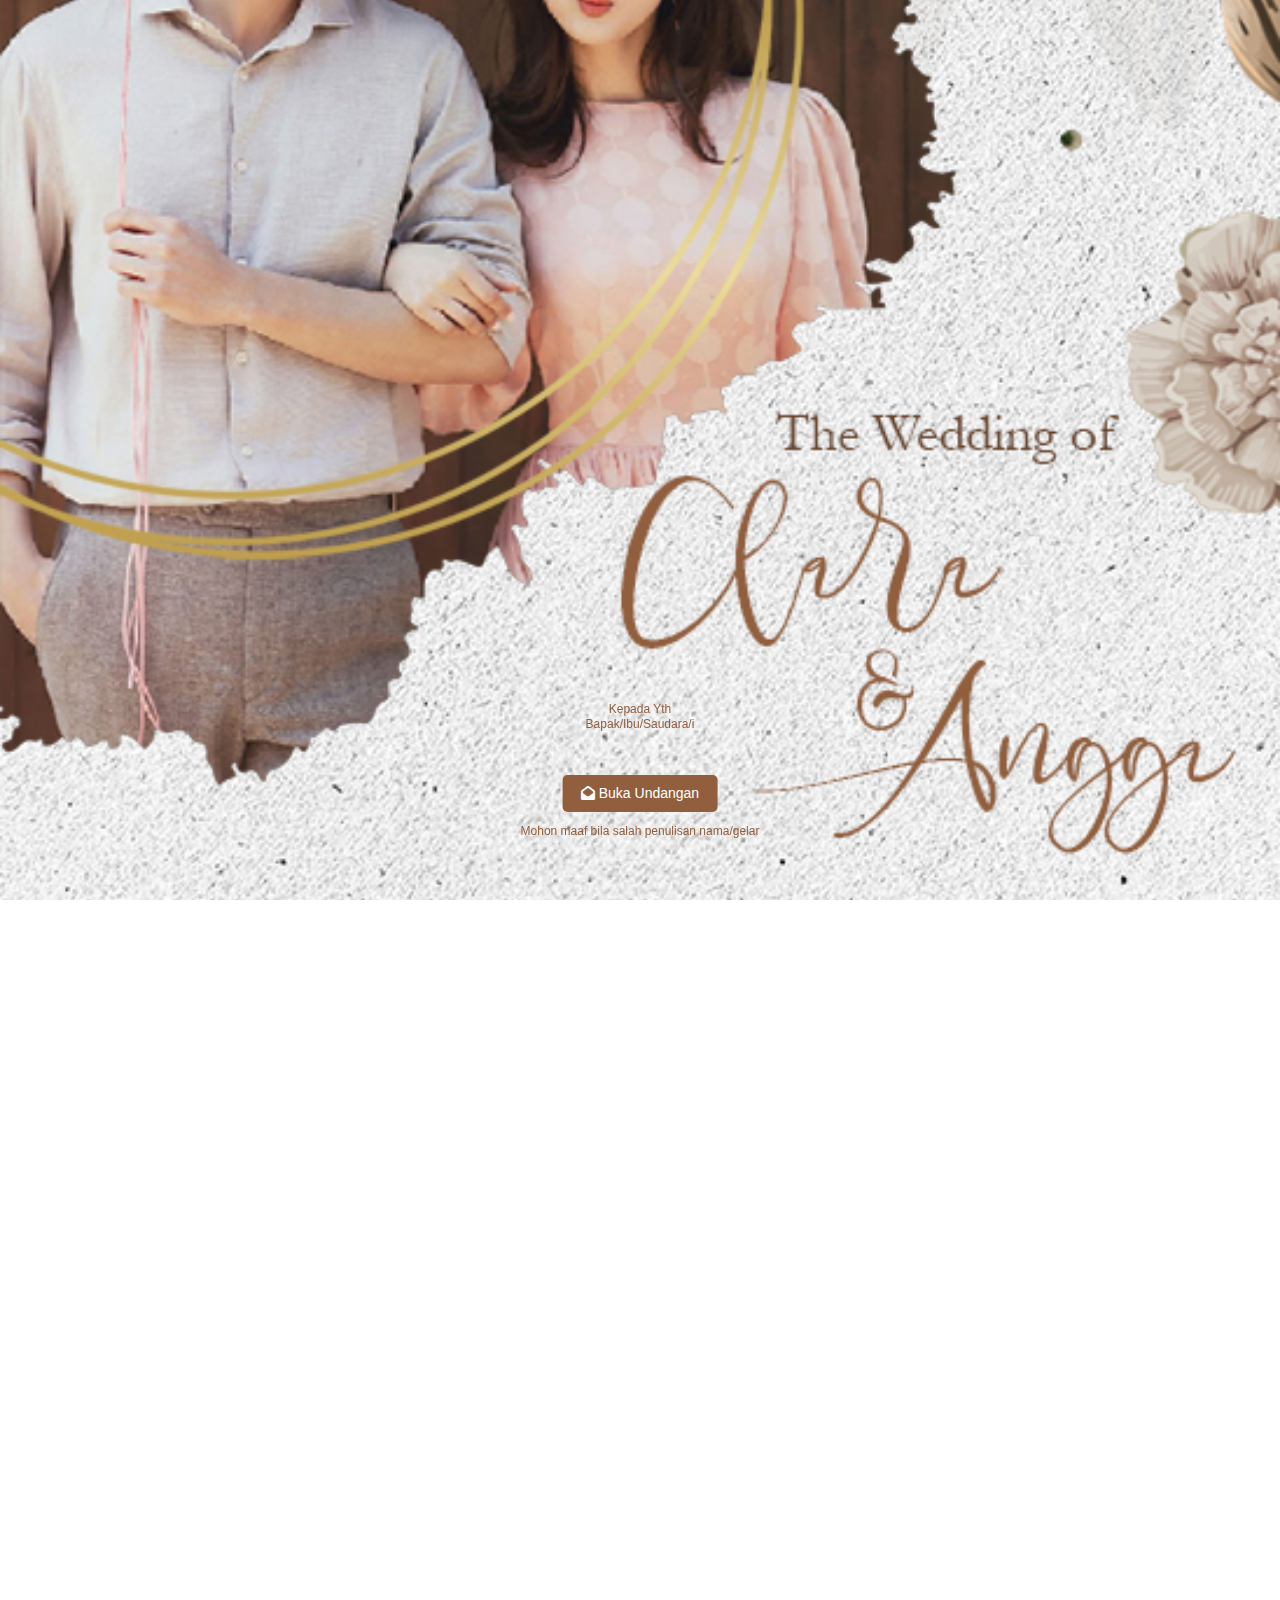
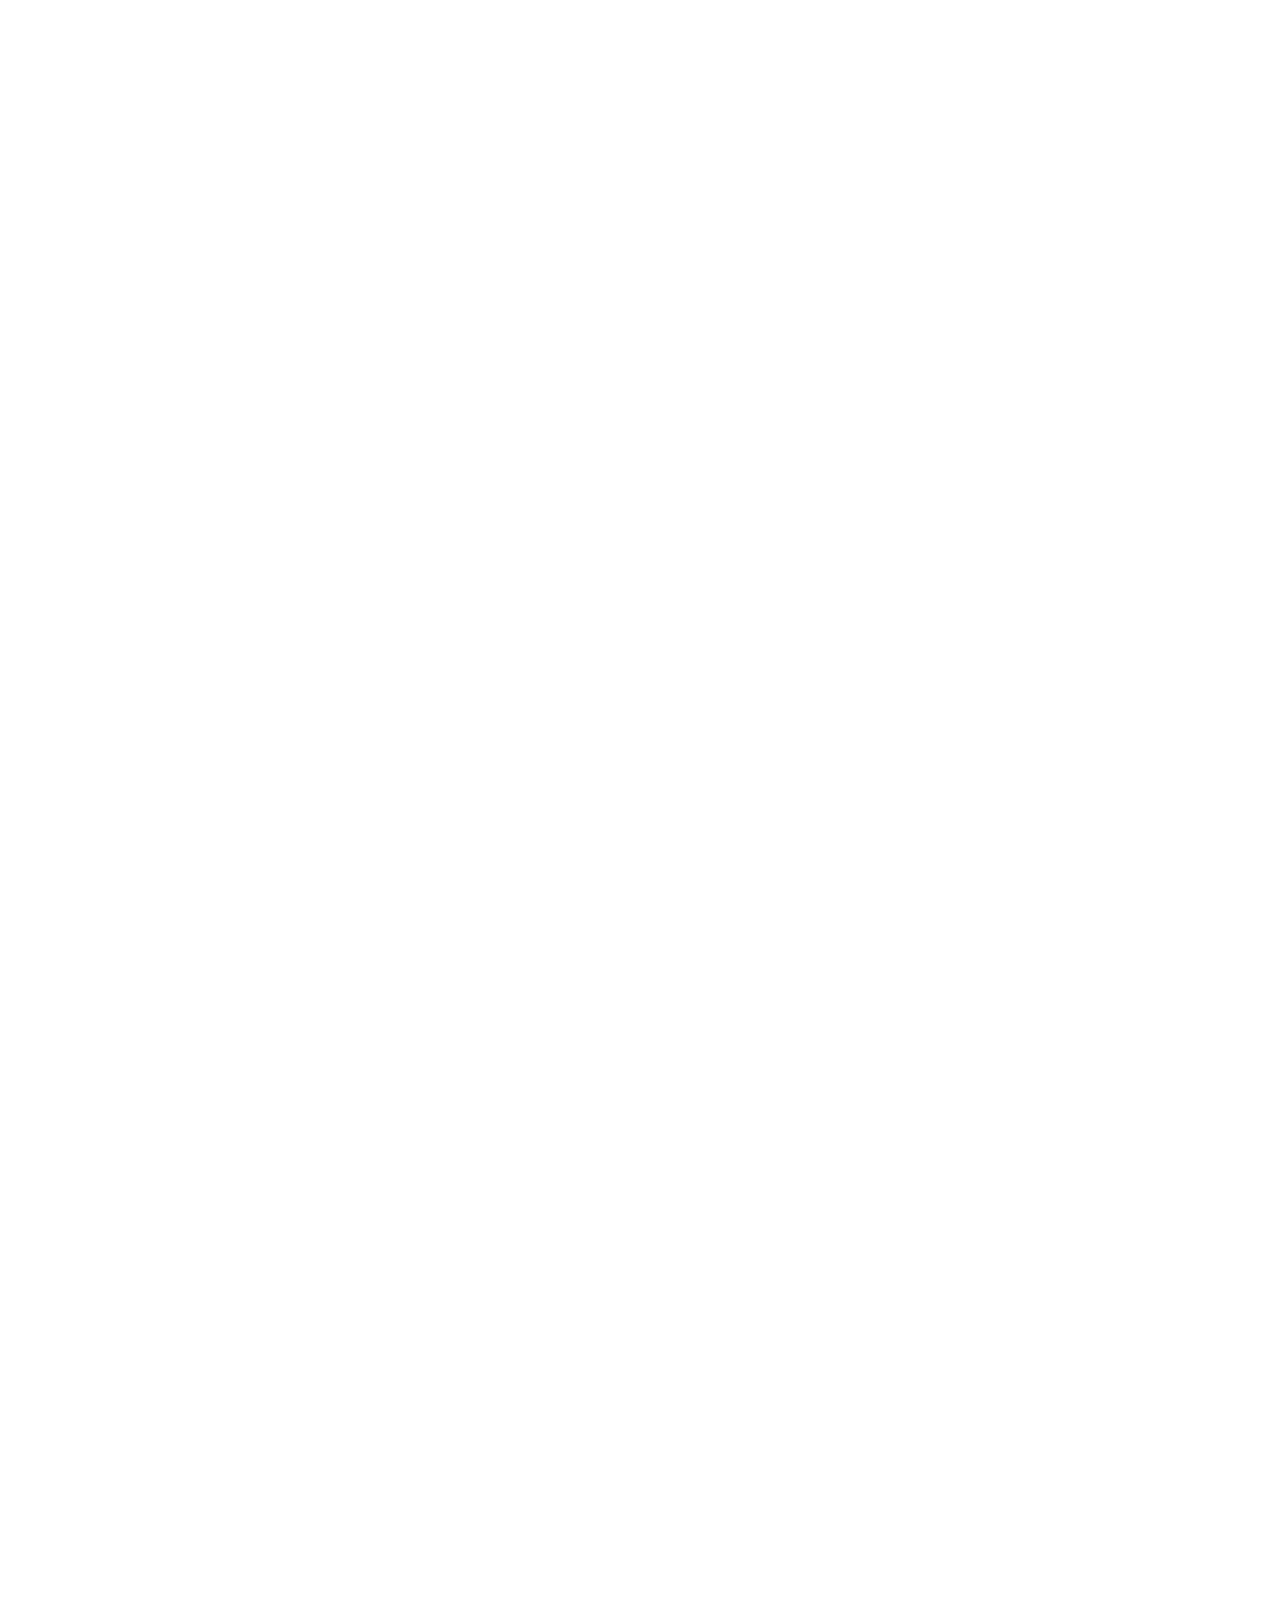
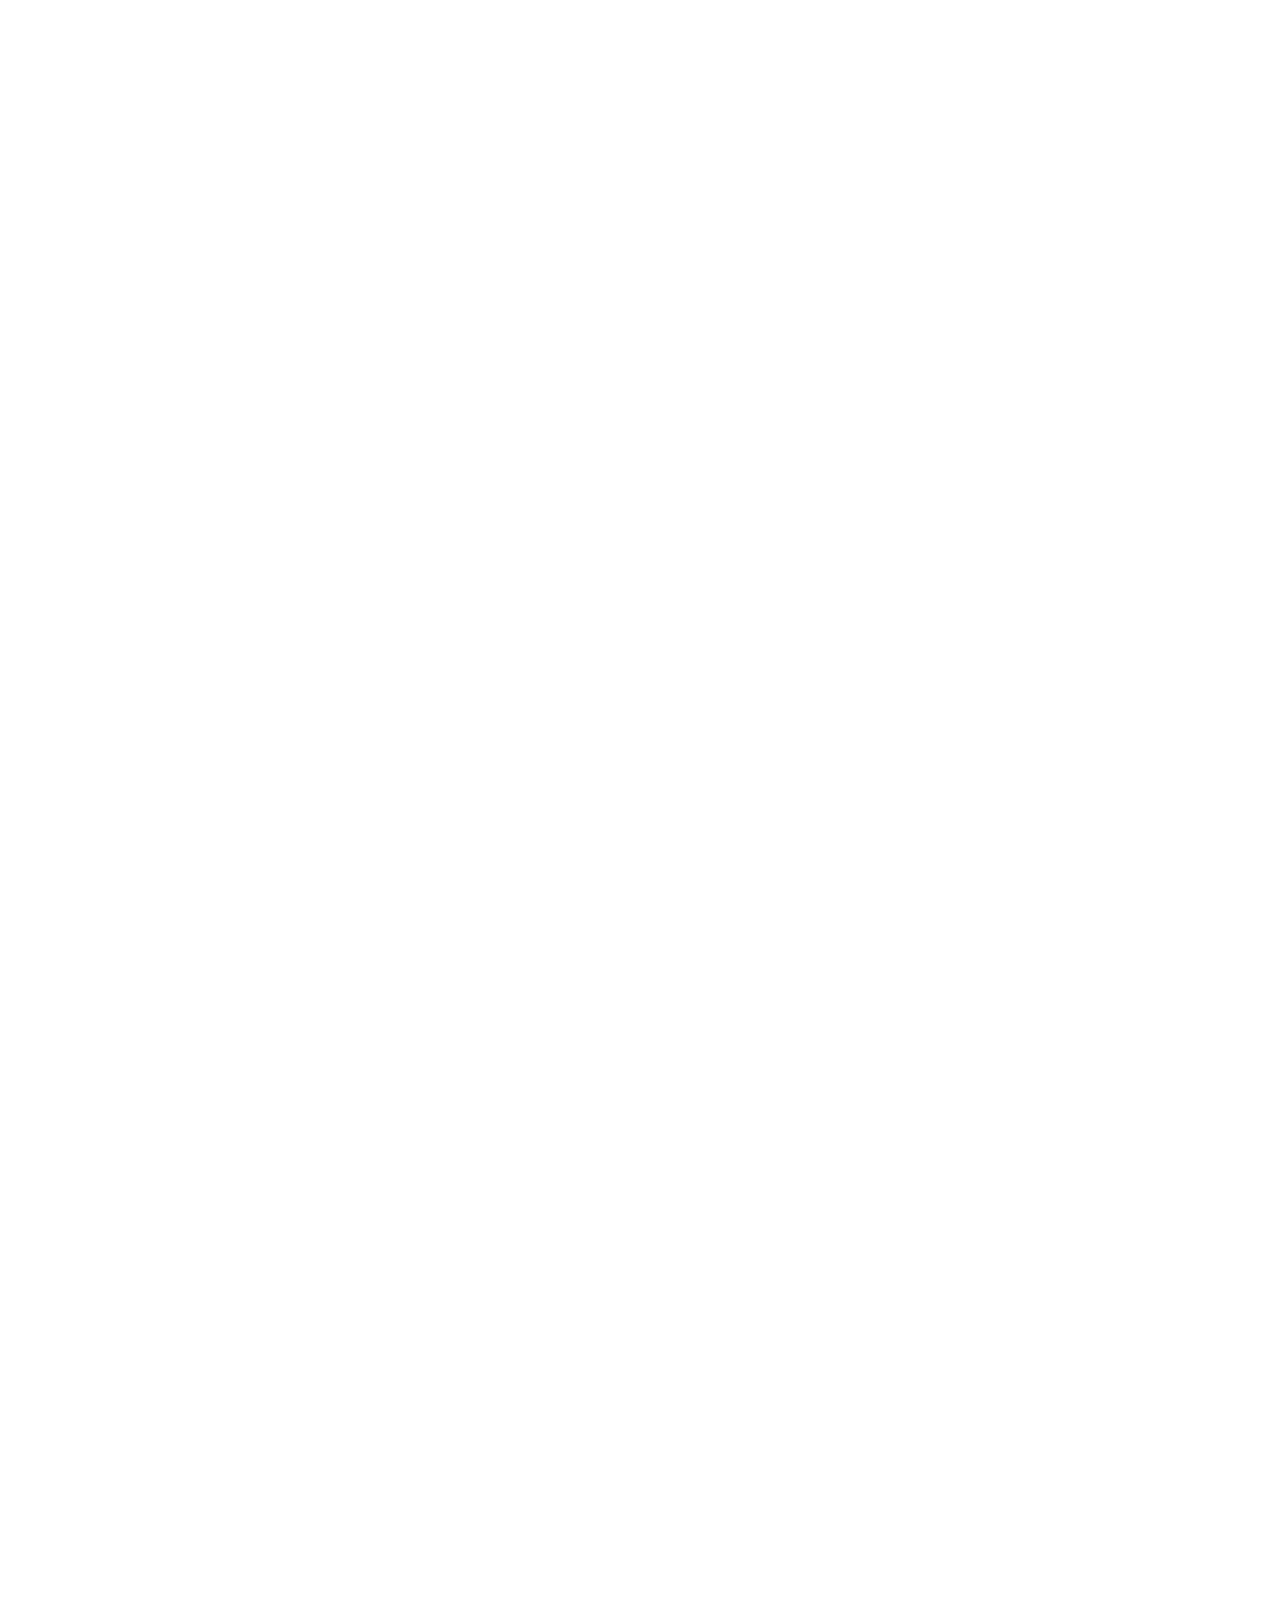
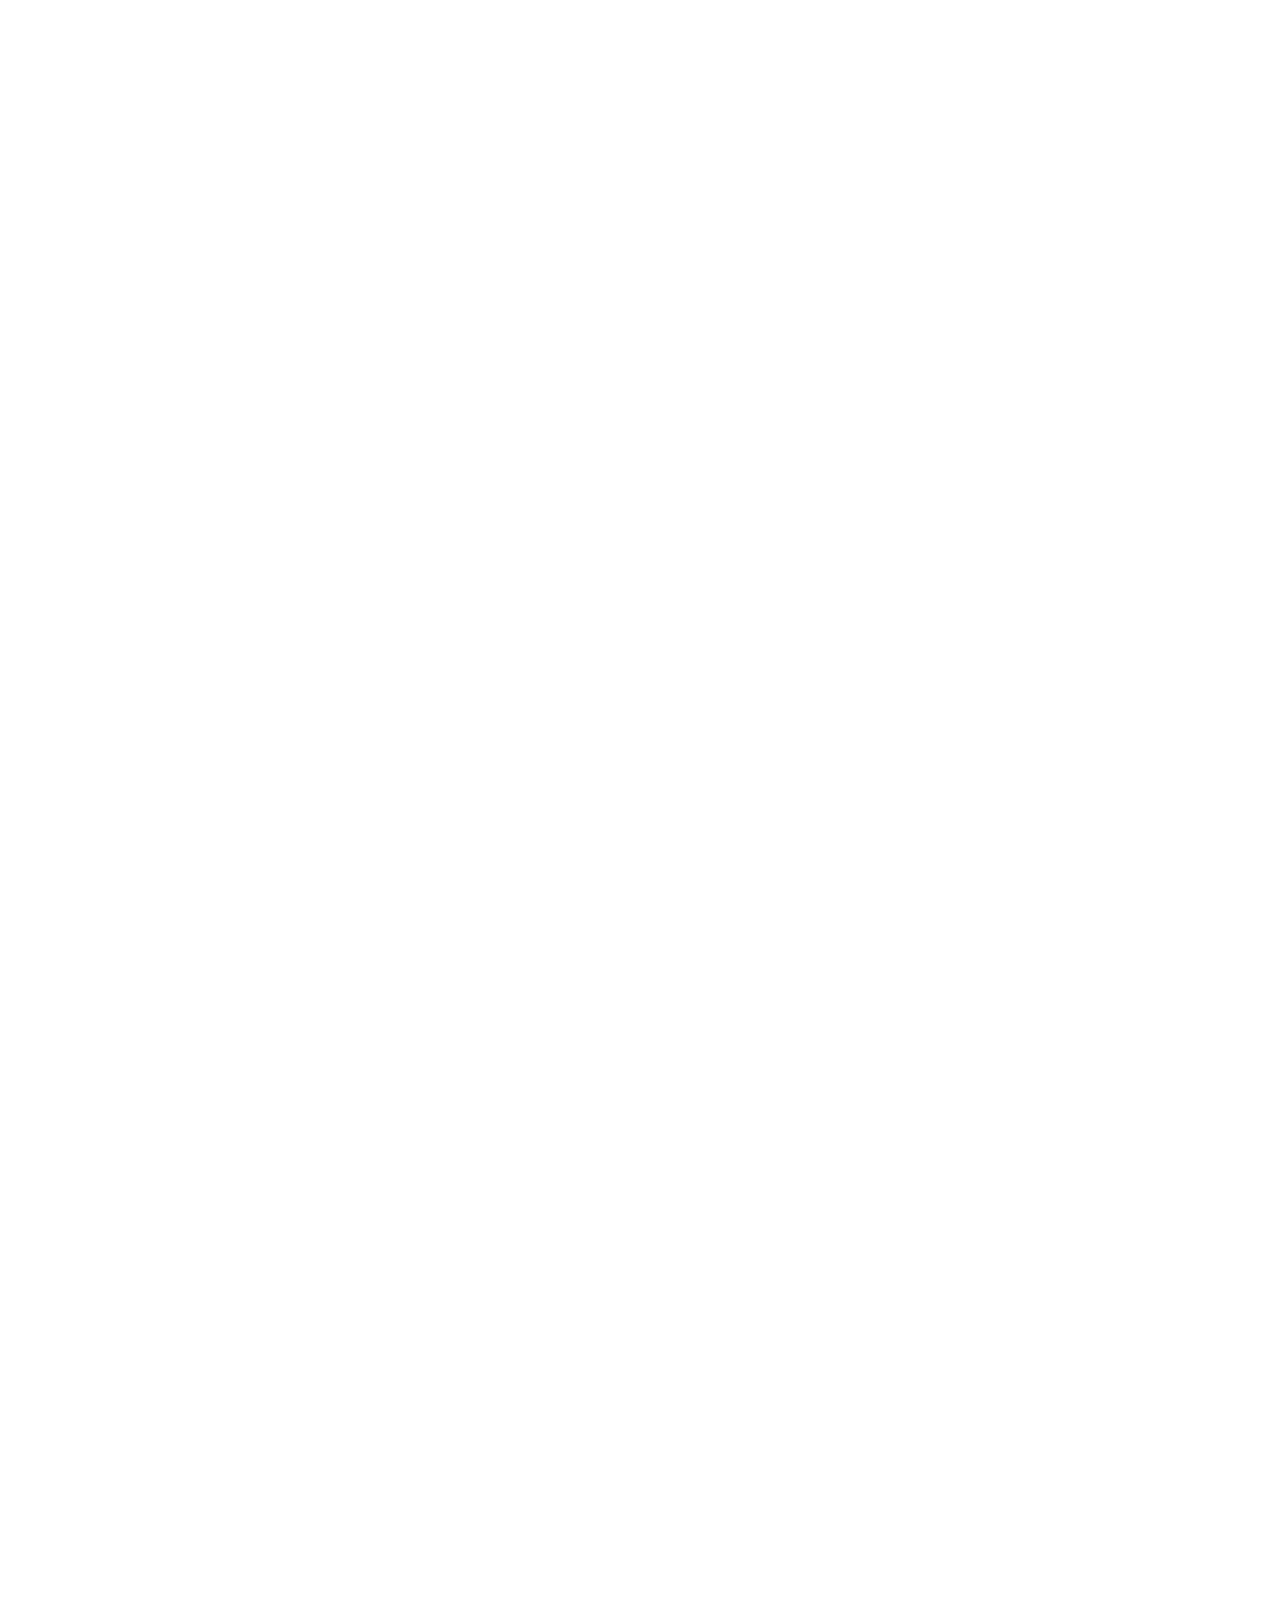
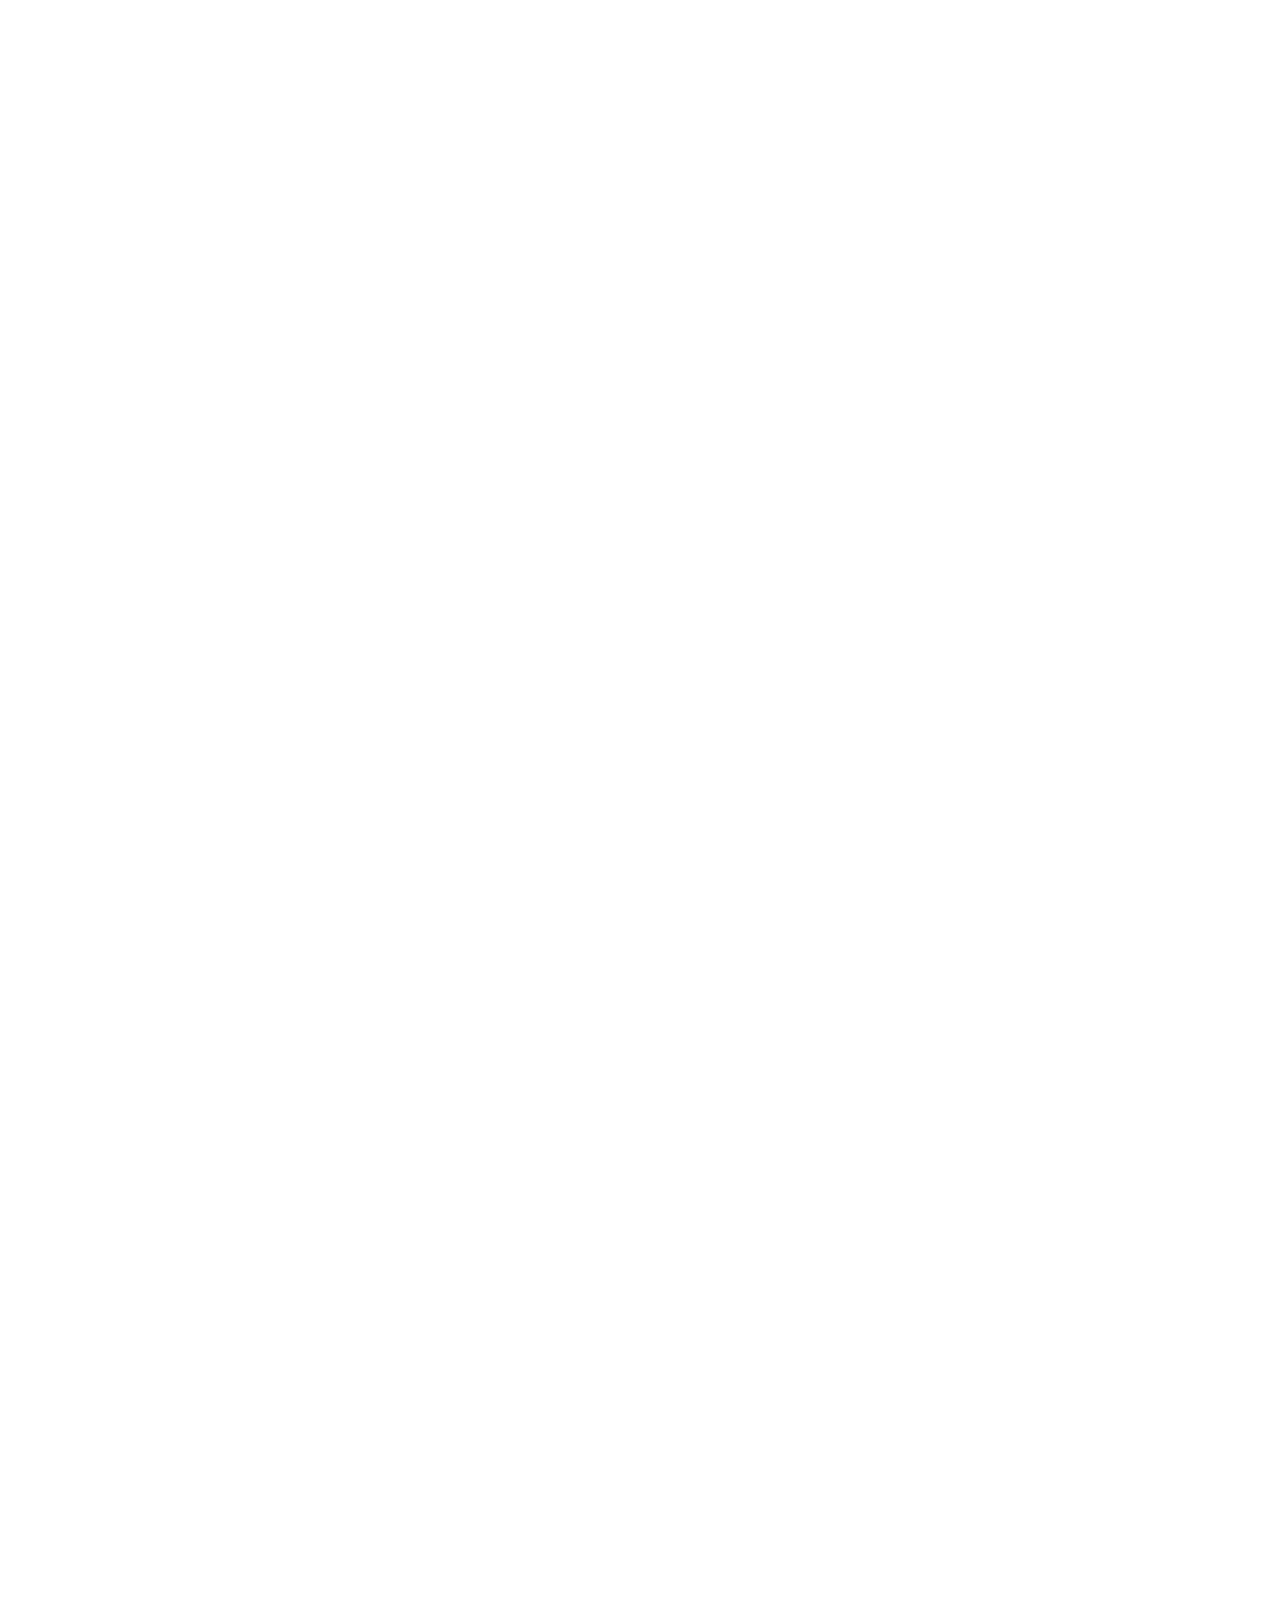
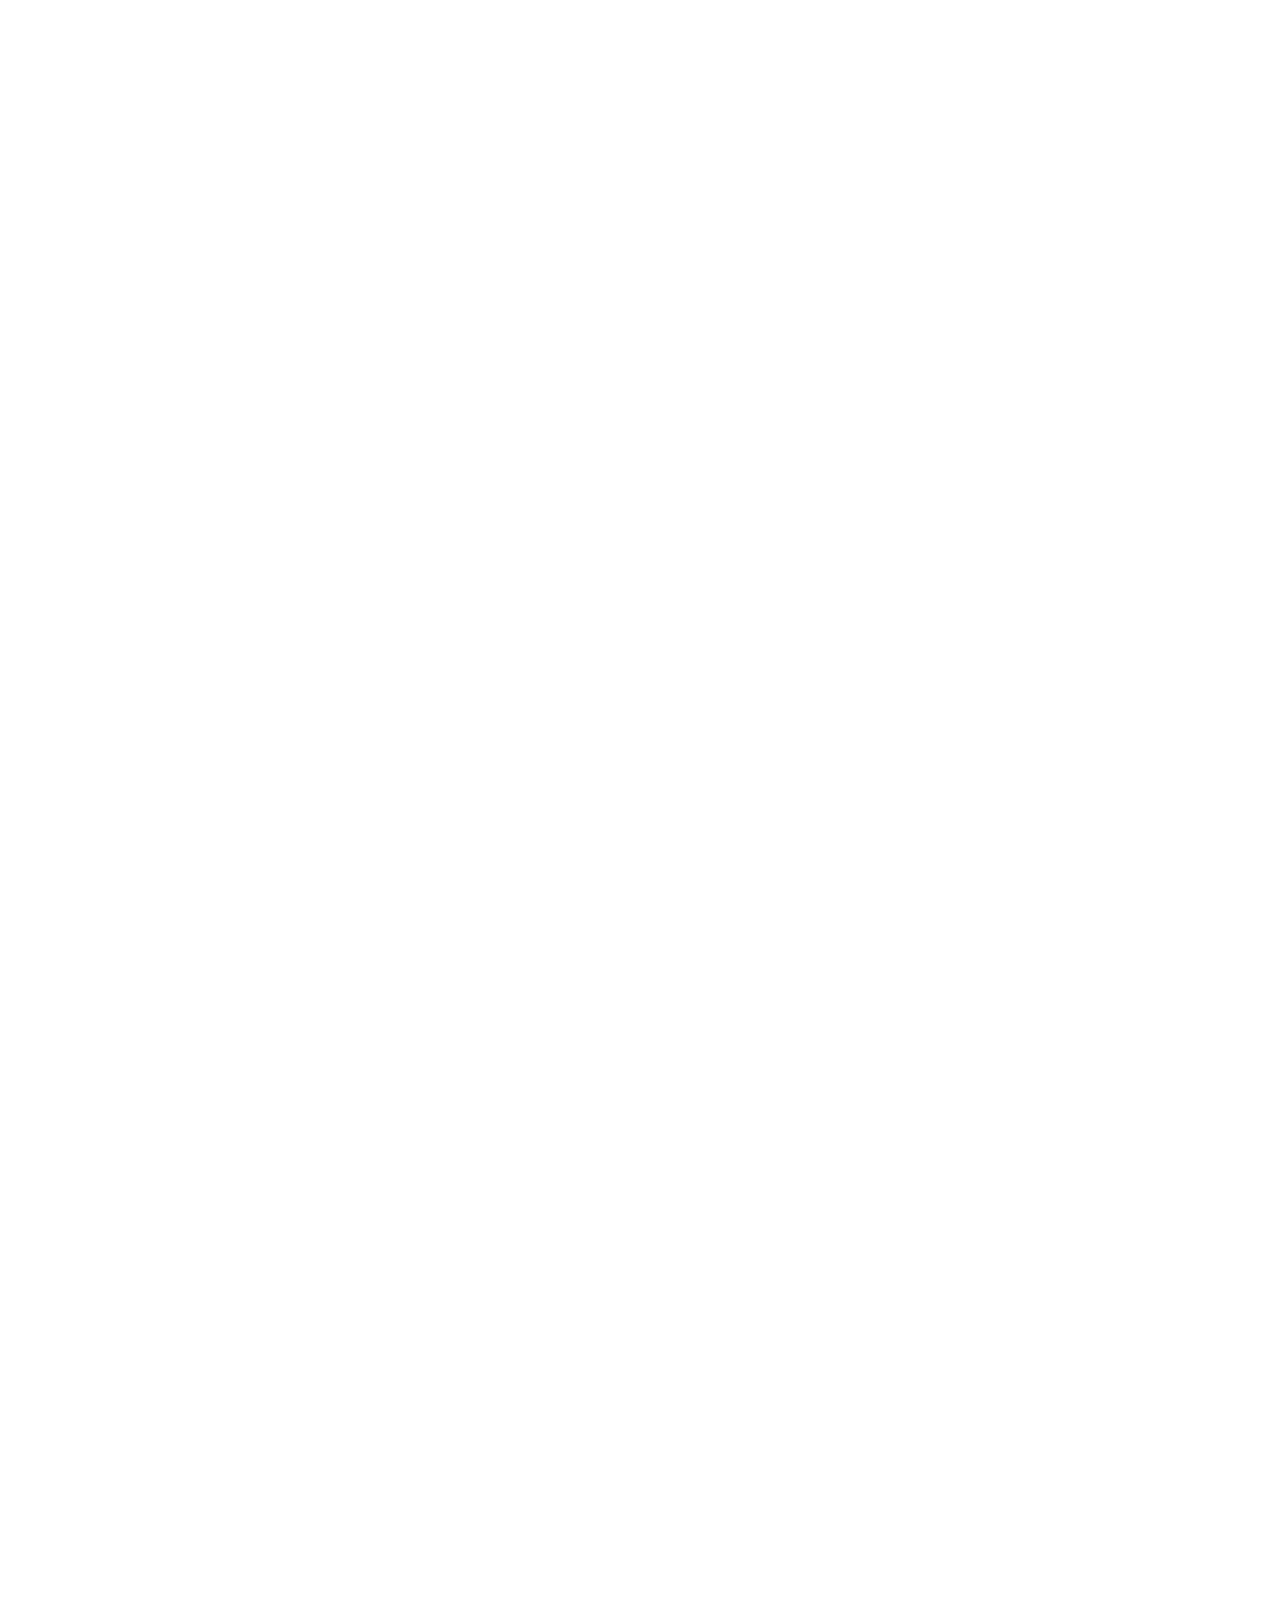
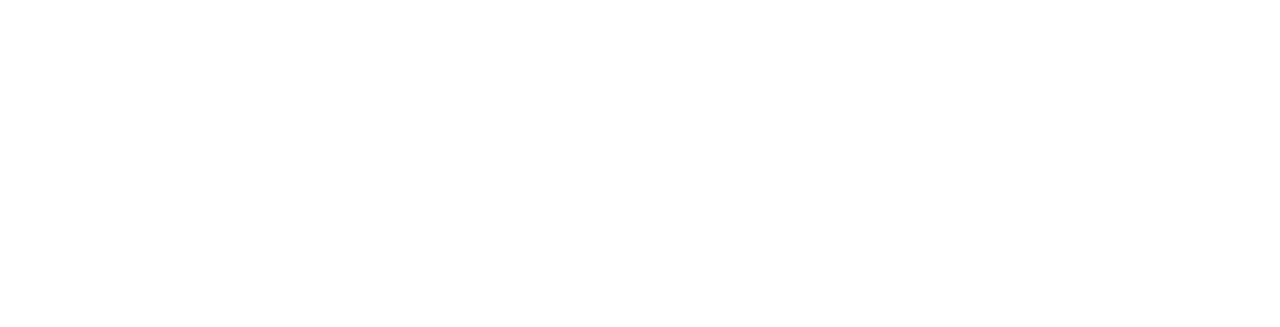
==== index.html @ 62d00773 "Add files via upload" ====
<!DOCTYPE html>
<html lang="en">
<head>
  <meta charset="UTF-8">
  <meta name="viewport" content="width=device-width, initial-scale=1.0">
  <title>Angga & Clara</title>
  <link href="https://maxcdn.bootstrapcdn.com/bootstrap/4.5.2/css/bootstrap.min.css" rel="stylesheet">
  <link href='https://fonts.googleapis.com/css?family=DM Serif Text|Autour One|Merienda|Amita|Kumar One|Lobster|Redressed|Lavishly Yours|Sunshine|Barlow Condensed' rel='stylesheet'>
  <link rel="stylesheet" href="https://cdnjs.cloudflare.com/ajax/libs/font-awesome/6.0.0-beta3/css/all.min.css">
  <link rel="stylesheet" href="styles.css">
  <script src="https://code.jquery.com/jquery-3.6.0.min.js"></script>

    <!-- Favicon untuk browser desktop -->
    <link rel="icon" href="fav/favicon.ico" type="image/x-icon">
  
    <!-- Favicon untuk perangkat dengan resolusi tinggi -->
    <link rel="icon" href="fav/favicon.png" type="image/png">
    
    <!-- Favicon untuk perangkat iOS (Apple Touch Icon) -->
    <link rel="apple-touch-icon" href="fav/favicon-180x180.png">
    
    <!-- Favicon untuk perangkat Android dan layar beresolusi tinggi -->
    <link rel="icon" sizes="192x192" href="fav/favicon-192x192.png">


</head>
<body>
  
  <!-- Frame Cover -->
<div class="frame frame-cover" id="frame-cover">
  
  <div class="tombolcover">
      <h3 class="transisi transisi-bawah" style="font-size: 12px; color: #915f3e; ">Kepada Yth<br>Bapak/Ibu/Saudara/i</h3>
      <h2 id="recipient-name" class="transisi transisi-bawah" style="background-color: rgba(255, 255, 255, 0,5); border-radius: 15px; padding: 10px; font-size: 18px; color:#915f3e; margin-bottom: 0px; "></h2>
      <button id="open-music-btn" class="btn btn-dark mt-3 transisi transisi-atas" onclick="showFrame1()"><i class="fas fa-envelope-open" style="font-size: 14px;"> </i>  Buka Undangan</button>
      <p><p>
      <h5 style="font-size: 12px; color:#915f3e; margin-top: 0px;">Mohon maaf bila salah penulisan nama/gelar</h5>
      <p></p>
  </div>
</div>


  <!-- Frame 1 -->
  <div class="frame frame-1" id="frame-1">
    <img src="bunga-top.png" alt="Top Flowers" class="top-image">   
    <div class="dandiantara">
      <p class="transisi transisi-bawah" style="font-size: 14px; color: #915f3e; "><i>"Dan di antara tanda-tanda (kebesaran)-Nya ialah Dia menciptakan pasangan-pasangan untukmu dari jenismu sendiri, agar kamu cenderung dan merasa tenteram kepadanya, dan Dia menjadikan di antaramu rasa kasih dan sayang"</i></p>
      <p class="transisi transisi-bawah" style="font-size: 14px; color: #915f3e; "><b>- Q.S. Ar-Rum:21 -</b></p>
    </div>
    <img src="bunga-bottom.png" alt="Bottom Flowers" class="bottom-image">
  </div>

  <!-- Frame 3 -->
  <div class="frame frame-3" id="frame-3">
    <img src="bunga-top.png" alt="Top Flowers" >   
    <div>
      <div class="transisi transisi-atas" style="font-family: Arial Narrow; font-size: 2.5vh;">
        <img src="bismillah.png" style="width: 80% ;"><br/>
          <b>Assalamu'alaikum Warahmatullahi Wabarakatuh</b><br/>
          Dengan memohon Ridho serta Rahmat Allah SWT, kami bermaksud menyelenggarakan Resepsi Pernikahan putra-putri kami:<br/>
      </div>
      <img class="transisi transisi-kiri" src="wanita.png" alt="Groom" style="width: 90%; padding-top: 20px;">
          <p class="transisi transisi-kanan" style="font-family: Redressed; font-size: 6vh;">Clara Anggraeny, S.Pd</p>
          <p class="transisi transisi-atas"><b>Putri dari :</b><br/> Bapak Drs. Ahmad Sanudi, M.M dan Ibu Hartati Abdurrahman, S.H</p>
          <a href="https://www.instagram.com/" target="_blank" class="btn btn btn-dark mt-3 btn-block; width:80px;">
            <svg xmlns="http://www.w3.org/2000/svg" width="16" height="16" fill="currentColor" class="bi bi-instagram" viewBox="0 0 16 16">
              <path d="M8 0C5.829 0 5.556.01 4.703.048 3.85.088 3.269.222 2.76.42a3.9 3.9 0 0 0-1.417.923A3.9 3.9 0 0 0 .42 2.76C.222 3.268.087 3.85.048 4.7.01 5.555 0 5.827 0 8.001c0 2.172.01 2.444.048 3.297.04.852.174 1.433.372 1.942.205.526.478.972.923 1.417.444.445.89.719 1.416.923.51.198 1.09.333 1.942.372C5.555 15.99 5.827 16 8 16s2.444-.01 3.298-.048c.851-.04 1.434-.174 1.943-.372a3.9 3.9 0 0 0 1.416-.923c.445-.445.718-.891.923-1.417.197-.509.332-1.09.372-1.942C15.99 10.445 16 10.173 16 8s-.01-2.445-.048-3.299c-.04-.851-.175-1.433-.372-1.941a3.9 3.9 0 0 0-.923-1.417A3.9 3.9 0 0 0 13.24.42c-.51-.198-1.092-.333-1.943-.372C10.443.01 10.172 0 7.998 0zm-.717 1.442h.718c2.136 0 2.389.007 3.232.046.78.035 1.204.166 1.486.275.373.145.64.319.92.599s.453.546.598.92c.11.281.24.705.275 1.485.039.843.047 1.096.047 3.231s-.008 2.389-.047 3.232c-.035.78-.166 1.203-.275 1.485a2.5 2.5 0 0 1-.599.919c-.28.28-.546.453-.92.598-.28.11-.704.24-1.485.276-.843.038-1.096.047-3.232.047s-2.39-.009-3.233-.047c-.78-.036-1.203-.166-1.485-.276a2.5 2.5 0 0 1-.92-.598 2.5 2.5 0 0 1-.6-.92c-.109-.281-.24-.705-.275-1.485-.038-.843-.046-1.096-.046-3.233s.008-2.388.046-3.231c.036-.78.166-1.204.276-1.486.145-.373.319-.64.599-.92s.546-.453.92-.598c.282-.11.705-.24 1.485-.276.738-.034 1.024-.044 2.515-.045zm4.988 1.328a.96.96 0 1 0 0 1.92.96.96 0 0 0 0-1.92m-4.27 1.122a4.109 4.109 0 1 0 0 8.217 4.109 4.109 0 0 0 0-8.217m0 1.441a2.667 2.667 0 1 1 0 5.334 2.667 2.667 0 0 1 0-5.334"/>
            </svg>              
              @clara_99
          </a>
              <p style="font-family: Lobster; font-size: 5vh; padding-top: 20px;">&</p>
      <img class="transisi transisi-kanan" src="pria.png" alt="Bride" style="width: 90% ;">
          <p class="transisi transisi-kanan" style="font-family: Redressed; font-size: 6vh;">Angga Pramata</p>
          <p class="transisi transisi-atas"><b>Putra dari :</b><br/> Bapak Rully Ferdiansyah, S.H dan Ibu Susanti Awalia, S.H</p>
          <a href="https://www.instagram.com/" target="_blank" class="btn btn btn-dark mt-3 btn-block; width:80px;">
            <svg xmlns="http://www.w3.org/2000/svg" width="16" height="16" fill="currentColor" class="bi bi-instagram" viewBox="0 0 16 16">
              <path d="M8 0C5.829 0 5.556.01 4.703.048 3.85.088 3.269.222 2.76.42a3.9 3.9 0 0 0-1.417.923A3.9 3.9 0 0 0 .42 2.76C.222 3.268.087 3.85.048 4.7.01 5.555 0 5.827 0 8.001c0 2.172.01 2.444.048 3.297.04.852.174 1.433.372 1.942.205.526.478.972.923 1.417.444.445.89.719 1.416.923.51.198 1.09.333 1.942.372C5.555 15.99 5.827 16 8 16s2.444-.01 3.298-.048c.851-.04 1.434-.174 1.943-.372a3.9 3.9 0 0 0 1.416-.923c.445-.445.718-.891.923-1.417.197-.509.332-1.09.372-1.942C15.99 10.445 16 10.173 16 8s-.01-2.445-.048-3.299c-.04-.851-.175-1.433-.372-1.941a3.9 3.9 0 0 0-.923-1.417A3.9 3.9 0 0 0 13.24.42c-.51-.198-1.092-.333-1.943-.372C10.443.01 10.172 0 7.998 0zm-.717 1.442h.718c2.136 0 2.389.007 3.232.046.78.035 1.204.166 1.486.275.373.145.64.319.92.599s.453.546.598.92c.11.281.24.705.275 1.485.039.843.047 1.096.047 3.231s-.008 2.389-.047 3.232c-.035.78-.166 1.203-.275 1.485a2.5 2.5 0 0 1-.599.919c-.28.28-.546.453-.92.598-.28.11-.704.24-1.485.276-.843.038-1.096.047-3.232.047s-2.39-.009-3.233-.047c-.78-.036-1.203-.166-1.485-.276a2.5 2.5 0 0 1-.92-.598 2.5 2.5 0 0 1-.6-.92c-.109-.281-.24-.705-.275-1.485-.038-.843-.046-1.096-.046-3.233s.008-2.388.046-3.231c.036-.78.166-1.204.276-1.486.145-.373.319-.64.599-.92s.546-.453.92-.598c.282-.11.705-.24 1.485-.276.738-.034 1.024-.044 2.515-.045zm4.988 1.328a.96.96 0 1 0 0 1.92.96.96 0 0 0 0-1.92m-4.27 1.122a4.109 4.109 0 1 0 0 8.217 4.109 4.109 0 0 0 0-8.217m0 1.441a2.667 2.667 0 1 1 0 5.334 2.667 2.667 0 0 1 0-5.334"/>
            </svg>              
              @anggapra
          </a>
    </div>
    <img src="bunga-bottom.png" alt="Bottom Flowers">
  </div>
  
  <!-- Frame 4 -->
  <div class="frame frame-4" id="frame-4">
    <img src="bunga-top.png" alt="Top Flowers" >   
    <div>
      <h2 class="transisi transisi-bawah" style="font-family: Redressed;">Acara</h2>
      <div id="countdown" class="countdown transisi transisi-atas"></div>
      <div class="event">
        <h4 class="transisi transisi-kiri">Dutu / Tolobalango</h4>
        <p class="transisi transisi-kanan" style="text-align: left;"><i class="fa-regular fa-calendar-days"></i> Jumat, 27 September 2024</p>
        <p class="transisi transisi-kiri" style="text-align: left;"><i class="fa-regular fa-clock"></i> Pukul 09.00 WITA</p>
        <p class="transisi transisi-bawah" style="text-align: left;"><i class="fa-solid fa-location-dot"></i><b> RUMAH MEMPELAI WANITA</b></p>
        <p class="transisi transisi-atas" style="font-size: 14px; text-align: left;">Jl. Bombay, Desa Tabumela, Kec. Tilango, Kab. Gorontalo</p>
        <a href="https://maps.app.goo.gl/V7xPyS25bvF5ZDqX8" target="_blank" class="btn btn btn-dark mt-3 btn-block">Buka Google Maps</a>
      </div>
      <div class="event">
        <h4 class="transisi transisi-kiri" style="font-family: Redressed; margin-bottom: 30px;">Akad Nikah</h4>
        <p class="transisi transisi-kanan" style="text-align: left;"><i class="fa-regular fa-calendar-days"></i> Jumat, 27 September 2024</p>
        <p class="transisi transisi-kiri" style="text-align: left;"><i class="fa-regular fa-clock"></i> Pukul 09.00 WITA</p>
        <p class="transisi transisi-bawah" style="text-align: left;"><i class="fa-solid fa-location-dot"></i><b> RUMAH MEMPELAI WANITA</b></p>
        <p class="transisi transisi-atas" style="font-size: 14px; text-align: left;">Jl. Bombay, Desa Tabumela, Kec. Tilango, Kab. Gorontalo</p>
        <a href="https://maps.app.goo.gl/V7xPyS25bvF5ZDqX8" target="_blank" class="btn btn btn-dark mt-3 btn-block">Buka Google Maps</a>
      </div>
      <div class="event">
        <h4 class="transisi transisi-kanan" style="font-family: Redressed; margin-bottom: 30px;">Resepsi</h4>
        <p class="transisi transisi-kanan" style="text-align: left;"><i class="fa-regular fa-calendar-days"></i> Jumat, 27 September 2024</p>
        <p class="transisi transisi-kiri" style="text-align: left;"><i class="fa-regular fa-clock"></i> Pukul 09.00 WITA</p>
        <p class="transisi transisi-bawah" style="text-align: left;"><i class="fa-solid fa-location-dot"></i><b> RUMAH MEMPELAI WANITA</b></p>
        <p class="transisi transisi-atas" style="font-size: 14px; text-align: left;">Jl. Bombay, Desa Tabumela, Kec. Tilango, Kab. Gorontalo</p>
        <a href="https://maps.app.goo.gl/V7xPyS25bvF5ZDqX8" target="_blank" class="btn btn btn-dark mt-3 btn-block">Buka Google Maps</a>
      </div>
    </div>
    <img src="bunga-bottom.png" alt="Bottom Flowers">
  </div>
  
  <!-- Frame 7 -->
  <div class="frame frame-7" id="frame-7">
    <img src="bunga-top.png" alt="Top Flowers" >   
    <h2 class="transisi transisi-bawah" style="font-family: Redressed;">Kirim Kado</h2><p></p>
    <p class="transisi transisi-atas" style="font-size: 14px; ">Kehadiran Anda merupakah hadiah terbaik yang bisa kami harapkan. Namun jika Anda bermaksud untuk mengirimkan hadiah pernikahan lain, silahkan klik tombol salin untuk menyalin nomor rekening</p>
    <div class="gift-card transisi transisi-kanan">
      <div class="gift-card-logo-mandiri">
        <img src="https://buatlogoonline.com/wp-content/uploads/2022/10/Logo-Bank-BCA-1.png" alt="Bank Mandiri" style="width:70px;">
      </div>
      <p>Angga Pramata</p>
      <h3>123123123123</h3>
      <button class="btn btn btn-dark mt-3 btn-block" onclick="copyToClipboard('123123123123')">Salin Nomor</button>
    </div>

    <div class="gift-card transisi transisi-kanan">
      <div class="gift-card-logo-bri">
        <img src="https://buatlogoonline.com/wp-content/uploads/2022/10/Logo-Bank-BRI.png" alt="Bank Mandiri" style="width:50px;">
      </div>
      <p>Clara Anggraeny, S.Pd</p>
      <h3>321321321321</h3>
      <button class="btn btn btn-dark mt-3 btn-block" onclick="copyToClipboard('321321321321')">Salin Nomor</button>
    </div>
    <img src="bunga-bottom.png" alt="Bottom Flowers">
  </div>

  <!-- Frame 5 -->
  <div class="frame frame-5" id="frame-5">
    <img src="bunga-top.png" alt="Top Flowers" >   
    <center><h2 class="transisi transisi-bawah" style="font-family: Redressed; ">Moment Gallery</h2></center><br/>
    <div class="moment">
      <div class="foto lebar" onclick="showImage(0)"><img src="image/pre1.jpg"></div>
      <div class="foto panjang" onclick="showImage(1)"><img src="image/pre2.jpg"></div>
      <div class="foto large" onclick="showImage(2)"><img src="image/pre3.jpg"></div>
      <div class="foto lebar" onclick="showImage(4)"><img src="image/pre5.jpg"></div>
      <div class="foto panjang" onclick="showImage(3)"><img src="image/pre4.jpg"></div>
      <div class="foto lebar" onclick="showImage(6)"><img src="image/pre7.jpg"></div>
      <div class="foto panjang" onclick="showImage(5)"><img src="image/pre6.jpg"></div>
      <div class="foto large" onclick="showImage(7)"><img src="image/pre8.jpg"></div>
      <div class="foto large" onclick="showImage(8)"><img src="image/pre9.jpg"></div>
      <div class="foto lebar" onclick="showImage(10)"><img src="image/pre11.jpg"></div>
      <div class="foto panjang" onclick="showImage(9)"><img src="image/pre10.jpg"></div>
      <div class="foto large" onclick="showImage(11)"><img src="image/pre12.jpg"></div>
      <div class="foto lebar" onclick="showImage(13)"><img src="image/pre14.jpg"></div>
      <div class="foto panjang" onclick="showImage(12)"><img src="image/pre13.jpg"></div>
    </div>
    <img src="bunga-bottom.png" alt="Bottom Flowers">
  </div>

  <!-- Modal -->
  <div id="modal" class="modal">
      <div class="modal-header">
          <span class="close" onclick="closeModal()">&times;</span>
      </div>
      <div class="modal-content">
          <img id="modal-image" src="" alt="Modal Image">
      </div>
      <div class="modal-footer">
          <button class="prev" onclick="changeSlide(-1)">&#10094;</button>
          <button class="next" onclick="changeSlide(1)">&#10095;</button>
      </div>
  </div>
  </div>

  <!-- Frame 8 -->
  <div class="frame frame-8" id="frame-8">
    <img src="bunga-top.png" alt="Top Flowers" >   
    <center><h2 class="transisi transisi-bawah" style="font-family: Redressed; ">Love Story</h2></center><br/>

        <!-- Gambar 1 dan Teks Story 1 -->
        <div class="story bottom-story left-story">
          <br/><br/>
          <img src="image/pre1.jpg" alt="Gambar 1" class="story-image transisi transisi-kiri" >
          <h4 class="transisi transisi-bawah">03 Februari 1998</h4>
          <p class="transisi transisi-atas">Bersekolah di satu TK dan satu SD yang sama, menjadi awal perkenalan Ratna dan Andy. Kurang lebih 3 tahun menjadi teman sekelas, cukup membuat Ratna dan Andy mengenal satu sama lain walaupun tidak akrab.</p>
      </div>

      <!-- Gambar 2 dan Teks Story 2  -->
      <div class="story bottom-story right-story">
          <img src="image/pre10.jpg" alt="Gambar 2"  class="story-image transisi transisi-kanan">
          <h4 class="transisi transisi-bawah">03 Februari 1998</h4>
          <p class="transisi transisi-atas">Bersekolah di satu TK dan satu SD yang sama, menjadi awal perkenalan Ratna dan Andy. Kurang lebih 3 tahun menjadi teman sekelas, cukup membuat Ratna dan Andy mengenal satu sama lain walaupun tidak akrab.</p>
      </div>
      
      <!-- Gambar 1 dan Teks Story 3 -->
      <div class="story bottom-story left-story">
          <img src="image/pre4.jpg" alt="Gambar 3"  class="story-image transisi transisi-kiri">
          <h4 class="transisi transisi-bawah">03 Februari 1998</h4>
          <p class="transisi transisi-atas">Bersekolah di satu TK dan satu SD yang sama, menjadi awal perkenalan Ratna dan Andy. Kurang lebih 3 tahun menjadi teman sekelas, cukup membuat Ratna dan Andy mengenal satu sama lain walaupun tidak akrab.</p>
      </div>
    <img src="bunga-bottom.png" alt="Bottom Flowers">

  </div>


  <!-- Frame 6 -->
  <div class="frame frame-6" id="frame-6">
    <img src="bunga-top.png" alt="Top Flowers" > 
    <center><h2 class="transisi transisi-bawah" style="font-family: Redressed;">Doa dan Ucapan</h2></center><p></p>

    <div id="spinner" class="spinner" style="display:none;">
      <div class="spinner-border text-primary" role="status">
        <span class="visually-hidden"></span>
      </div>
    </div>
    
    <form id="formPernikahan" class="ucapan-section">
      <div class="form-group transisi transisi-kiri">
        <label for="nama">Nama:</label>
        <input type="text" class="form-control" id="nama" name="nama" required>
      </div>
      <div class="form-group transisi transisi-kiri">
        <label for="kehadiran">Konfirmasi Kehadiran:</label>
        <select class="form-control" id="kehadiran" required>
          <option value="Hadir">Hadir</option>
          <option value="Tidak Hadir">Tidak Hadir</option>
        </select>
      </div>
      <div class="form-group transisi transisi-kiri">
        <label for="pesan">Kirim Doa & Ucapan:</label>
        <textarea class="form-control" id="pesan" name="pesan" rows="3" required></textarea>
      </div>
      <button type="submit" class="btn btn-dark btn-block">Kirim</button>
    </form>
    <div class="ucapan" id="ucapan"></div>
    <div id="respon" ></div> <!-- Untuk menampilkan status respon -->
    
    <img src="bunga-bottom.png" alt="Bottom Flowers">
  </div>

  <!-- Frame 2 -->
  <div class="frame frame-2" id="frame-2">
    <img src="bunga-top.png" alt="Top Flowers" > 

     
    <div class="dandiantara">
      <br class="transisi transisi-atas"><b><u>Turut Mengundang:</u></b>
      <br class="transisi transisi-kiri">Keluarga Sanudi
      <br class="transisi transisi-kanan">Keluarga Abdurrahman
      <br class="transisi transisi-kiri">Keluarga Ferdiansyah
      <br class="transisi transisi-kanan">Keluarga Awalia
      <hr style="padding-top: 30px;"></hr>
      <p class="transisi transisi-bawah"><i>Merupakan suatu kehormatan dan kebahagiaan bagi kami apabila Bapak/Ibu/Saudara/i berkenan hadir untuk memberikan doa restu kepada kami. Atas kehadiran dan doa restunya, kami ucapkan terima kasih.</i></p>
    </div>

    <img src="bunga-bottom.png" alt="Bottom Flowers">
  </div>



    <!-- HAPUS UCAPAN / DOA / KOMENTAR
      <button onclick="hapusSemuaItem()">Hapus Semua Ucapan</button>
    -->

    <footer>
      <a href="https://wa.me/+6289609745090?text=Hai%20Admin,%20Saya%20ingin%20pesan%20Undangan%20Digital" style="color: #ffffff;"><img src="https://img.icons8.com/?size=20&id=uZWiLUyryScN&format=png&color=000000" />
        Pesan Undangan Digital Sekarang!
      </a>
    </footer>
  
    <button id="music-control" class="hidden tombolmusik">
      <svg xmlns="http://www.w3.org/2000/svg" width="20" height="20" fill="#915f3e" class="bi bi-pause-circle-fill" viewBox="0 0 16 16">
        <path d="M16 8A8 8 0 1 1 0 8a8 8 0 0 1 16 0M6.25 5C5.56 5 5 5.56 5 6.25v3.5a1.25 1.25 0 1 0 2.5 0v-3.5C7.5 5.56 6.94 5 6.25 5m3.5 0c-.69 0-1.25.56-1.25 1.25v3.5a1.25 1.25 0 1 0 2.5 0v-3.5C11 5.56 10.44 5 9.75 5"/>
      </svg>
    </button>
      <audio id="background-music" src="backsound.mp3"></audio>

  <script src="script.js"></script>
  
  
</body>
</html>
---- styles.css ----
body, html {
    height: 100%;
    margin: 0;
    font-family: 'Roboto', sans-serif;
    overflow: hidden;
  }
  
  .frame {
    position: relative;
    width: 100%;
    min-height: 100vh;
    background-image: url('bgasliblur.jpg');
    background-size: cover;
    background-position: center;
    color: rgb(15, 15, 15);
    transition: opacity 1s, transform 1s;
  }

  .framekecil {
    position: relative;
    width: 100%;
    min-height: 50vh;
    background-size: cover;
    background-position: center;
    color: rgb(15, 15, 15);
    transition: opacity 1s, transform 1s;

  }

  /* INI BAGIAN AWAL FRAME COVER */

  .frame-cover {
    background-image: url('cover\ copy.jpg');;
    background-color: white;
    flex-direction: column;
    justify-content: space-between;
    text-align: center;
    padding: 5% 10%; /* Menggunakan persen untuk padding */
    height: 100vh; /* Pastikan frame memenuhi tinggi viewport */
    position: absolute; /* Agar frame-cover bisa bergerak di atas frame-1 */
    top: 0;
    left: 0;
    width: 100%;
    z-index: 2; /* Memberikan z-index lebih tinggi agar frame-cover berada di depan */
    transition: transform 1s ease, opacity 1s ease;
}

  /* Transisi keluar untuk frame-cover */
  .frame-cover.out-frame {
      transform: translateY(-100%); /* Pindahkan frame-cover ke atas */
      opacity: 100%; /* Membuat frame-cover transparan */
  }

@keyframes zoomIn {
  from {
    background-size: 140vh;
  }
  to {
    background-size: 100vh;
  }
}

.frame-cover h4,
.frame-cover h1,
.frame-cover p {
    margin: 0.1em 0; /* Mengurangi jarak antar elemen teks */
    color: rgb(255, 255, 255); /* Warna font yang konsisten */
}

.frame-cover h4 {
    font-size: 2em; /* Gunakan em untuk ukuran font relatif */
}

.frame-cover h1 {
    font-size: 3em;
}

.frame-cover p {
    font-size: 1em;
}

.frame-cover img {
    display: block; /* Pastikan gambar ditata dengan benar */
    margin: 20px auto; /* Memusatkan gambar */
    max-width: 250px; /* Gambar responsif */
    height: auto;
}

.tombolcover {
    position: fixed;
    bottom: 6%;
    left: 50%;
    transform: translateX(-50%);
}

@media (max-width: 768px) {
    .frame-cover {
        padding: 10% 5%; /* Mengurangi padding pada layar kecil */
    }

    .frame-cover h4 {
      position: absolute;
      bottom: 300px;
      right: 100px;
        font-size: 1.5em; /* Menyesuaikan ukuran font pada layar kecil */
    }

    .frame-cover h1 {
        font-size: 2.5em;
    }

    .frame-cover p {
        font-size: 1.2em;
    }

    .frame-cover img {
        margin: 10px auto; /* Menyesuaikan margin gambar pada layar kecil */
    }
}

@media (max-width: 480px) {
    .frame-cover h4 {
        font-size: 1.2em; /* Menyesuaikan ukuran font pada layar sangat kecil */
        position: absolute;
        bottom: 300px;
        right: 100px;
    }

    .frame-cover h1 {
        font-size: 2em;
    }

    .frame-cover p {
        font-size: 1em;
    }
}

/* Gaya tombol */
.btn-dark {
  background-color: #915f3e; /* Warna latar belakang tombol */
  border: none; /* Menghapus border default */
  color: #fff; /* Warna teks tombol */
  padding: 8px 18px; /* Padding tombol */
  font-size: 14px; /* Ukuran font tombol */
  border-radius: 5px; /* Sudut membulat tombol */
  cursor: pointer; /* Menampilkan kursor pointer saat hover */
  transition: background-color 0.3s ease; /* Transisi halus saat hover */
  margin-bottom: 10px;
}

.btn-dark:hover {
  background-color: rgb(185, 156, 87); /* Warna latar belakang saat hover */
}

  /* INI BAGIAN AKHIR FRAME COVER */


  .vector-mempelai{
    width: 280px;
    height: 280px;
  }

  .frame-1 {
    display: flex;
    flex-direction: column;
    justify-content: center;
    text-align: center;
    padding: 50px;   
    transform: translateY(100%);
    z-index: 1; /* Frame-1 berada di belakang frame-cover */
    display: none; /* Defaultnya disembunyikan */
    padding-left: 50px;
    padding-right: 50px;
}

.dandiantara {
  position: relative;
  color: #915f3e;
  font-size: 14px;
}

  .frame-2 {
    display: flex;
    color: #915f3e;
    flex-direction: column;
    justify-content: center;
    align-items: center;
    text-align: center;
    padding-left: 30px;
    padding-right: 30px;
  }
  
  .frame-3 {
    display: flex;
    color: #915f3e;
    flex-direction: column;
    justify-content: center;
    align-items: center;
    text-align: center;
    padding-left: 50px;
    padding-right: 50px;
  }

  .frame-4 {
    display: flex;
    color: #915f3e;
    flex-direction: column;
    justify-content: center;
    align-items: center;
    text-align: center;
    padding-left: 50px;
    padding-right: 50px;
  }

  .frame-4 h4{
    font-family: "Redressed";
    font-size: 32px;
    margin-bottom: 30px;
  }

  .frame-4 p{
    font-family: "Barlow Condensed";
  }

  .frame-4 .countdown, .frame-4 .event {
    background: rgba(255, 255, 255, 0.5);
    color: #915f3e;
    padding: 20px;
    border-radius: 10px;
    margin: 10px 0;
  }
  
  .frame-4 .countdown {
    display: flex;
    justify-content: space-around;
    align-items: center;
  }

  .frame-5 {
    display: flex;
    color: #915f3e;
    flex-direction: column;
    justify-content: center;
    align-items: center;
    text-align: center;
  }

  
  
.moment {
  display: grid;
  grid-template-columns: 2fr 1fr; /* 2 kolom */
  padding-left: 10px;
  padding-right: 10px;
  gap: 10px;
}

.moment .foto {
  position: relative;
  overflow: hidden;
  border-radius: 8px;
  cursor: pointer;
}

/* Ukuran frame untuk setiap foto */
.moment .foto.lebar {
  grid-column: span 1.5; /* Lebar foto memakan dua kolom */
  aspect-ratio: 2 / 1.6; /* Rasio aspek lebar */
}

.moment .foto.panjang {
  aspect-ratio: 0 / 0; /* Rasio aspek panjang (portrait) */
}

.moment .foto.large {
  grid-column: span 2; /* Lebar penuh */
  aspect-ratio: 3 / 2; /* Rasio aspek besar */
}

/* Gambar di dalam frame */
.moment .foto img {
  width: 100%;
  height: 100%;
  object-fit: cover; /* Menyesuaikan gambar tanpa meregang */
  transition: transform 0.3s ease-in-out;
}

.moment .foto:hover img {
  transform: scale(1.05); /* Animasi zoom saat hover */
}

.modal {
  display: none;
  position: fixed;
  top: 0;
  left: 0;
  width: 100%;
  height: 100%;
  background-color: rgba(0, 0, 0, 0.8);
  flex-direction: column;
  justify-content: center;
  align-items: center;
}

.modal-header {
  position: absolute;
  top: 10px;
  right: 20px;
  display: flex;
  justify-content: flex-end;
  width: 100%;
}

.close {
  color: white;
  font-size: 30px;
  cursor: pointer;
  background: none;
  border: none;
}

.modal-content {
  display: flex;
  justify-content: center;
  align-items: center;
  max-width: 80%;
  max-height: 70%;
}

.modal-content img {
  max-width: 100%;
  max-height: 100%;
  border-radius: 10px;
}

.modal-footer {
  display: flex;
  justify-content: center;
  gap: 20px;
  margin-top: 10px;
}

.modal-footer button {
  background-color: rgba(0, 0, 0, 0.8);
  color: white;
  font-size: 10px;
  border: none;
  padding: 10px 20px;
  cursor: pointer;
  border-radius: 5px;
}

.modal-footer button:hover {
  background-color:  rgba(82, 82, 82, 0.8);
}
  
  .frame-6 {
    color: #915f3e;
  }

  .ucapan-section {
    margin-top: 20px;
    margin-left: 50px;
    margin-right: 50px;
    color: #915f3e;
  }

  .ucapan {
    padding: 10px;
    margin-left: 50px;
    margin-right: 50px;
    border-radius: 10px;
    color: #915f3e;
  }
  
  .frame-7 {
    color: #915f3e;
    display: flex;
    flex-direction: column;
    justify-content: center;
    align-items: center;
    text-align: center;
    padding-left: 50px;
    padding-right: 50px;
  }
  .gift-card {
    background: rgba(255, 255, 255, 0.4);
    color: #915f3e;
    padding: 20px;
    border-radius: 10px;
    display: flex;
    flex-direction: column;
    align-items: center;
    margin: 10px 0;
    width: 300px;
  }
  .gift-card-logo-mandiri {
    align-self: flex-start;
    margin-bottom: 20px;
  }
  .gift-card-logo-bri {
    align-self: flex-start;
    margin-bottom: 20px;
  }


  
.frame-8 {
  display: flex;
  flex-direction: column;
  justify-content: center;
  align-items: center;
  text-align: center;
  padding-left: 20px;
  padding-right: 20px;
  color: #915f3e;
}  

.frame-8 h4 {
  color: #915f3e;
  font-family:"Redressed" ;
  padding-top: 20px;
}  

.frame-8 p {
  color: #000000;
  font-size: 12px;
}  

/* Untuk menyusun elemen di dalam container */
.story {
  text-align: center;
  margin-bottom: 20px;
}

.story-image {
  width: 60%;
  max-width: 500px;  /* Ukuran maksimum gambar */
  height: auto;
  border-radius: 8px;
  box-shadow: 0 4px 8px rgba(0, 0, 0, 0.1);
}

/* Untuk teks yang rata kanan */
.text-right {
  text-align: right;
}

/* Menyusun Story 1 di atas */
.top-story {
  margin-bottom: 50px;  /* Jarak antara Story 1 dan Story 2/3 */
}

/* Menyusun Story 2 dan Story 3 di bawah */
.bottom-story {
  display: inline-block;
  width: 100%;  /* Membagi dua lebar untuk Story 2 dan Story 3 */
  margin-bottom: 20px;
  vertical-align: top;
}

.left-story {
  text-align: left;
}

.right-story {
  text-align: right;
}





button {
  padding: 10px 20px;
  font-size: 16px;
}

.hidden {
  display: none;
}

.hiddentrans {
  opacity: 0;
  transform: translateY(100%);
  pointer-events: none;
}

.visible {
  opacity: 1;
  transform: translateY(0);
  pointer-events: auto;
}

#music-control {
  position: fixed;
  bottom: 10px;
  right: 10px;
  font-size: 24px;
  background-color: transparent;
  border: none;
  cursor: pointer;
}


.transisi {
  opacity: 0;
  transition: all 1s ease-in-out;
  /* Menambahkan transisi untuk perubahan ukuran */
  transform: scale(0.5); /* Gambar kecil pada awalnya */
}

.transisi-bawah {
  transform: translateY(10px);
}

.transisi-atas {
  transform: translateY(-10px);
}

.transisi-kanan {
  transform: translateX(10px);
}

.transisi-kiri {
  transform: translateX(-10px);
}

.transisi-zoom-in {
  opacity: 1; /* Opacity penuh pada akhir transisi */
  transform: scale(1); /* Gambar besar pada akhir transisi */
}

.visible {
  opacity: 1 !important;
  transform: translate(0, 0) !important;
}

footer {
  background-color: rgb(27, 27, 27);
  position: relative;
  padding: 10px;
  width: 100%;
  color: white;
  font-size: 10px;
  justify-content: center;
  text-align: center;
  text-decoration: none;
}

#alert {
  position: fixed;
  top: 20px;
  left: 50%;
  transform: translateX(-50%);
  background-color: rgba(255, 255, 255, 0.5);
  padding: 10px 20px;
  border-radius: 15px;
  box-shadow: 0 4px 6px rgba(0, 0, 0, 0.1);
  font-size: 16px;
  text-align: center;
  z-index: 1000;
}

.spinner {
  position: fixed;
  top: 50%;
  left: 50%;
  transform: translate(-50%, -50%);
  z-index: 9999;
}

.tombolmusik{
  z-index: 9998;
}


.top-image {
    position: absolute;
    top: -50px;
    left: 50%;
    transform: translateX(-50%);
}
.bottom-image {
    position: absolute;
    bottom: -50px;
    left: 50%;
    transform: translateX(-50%);
}
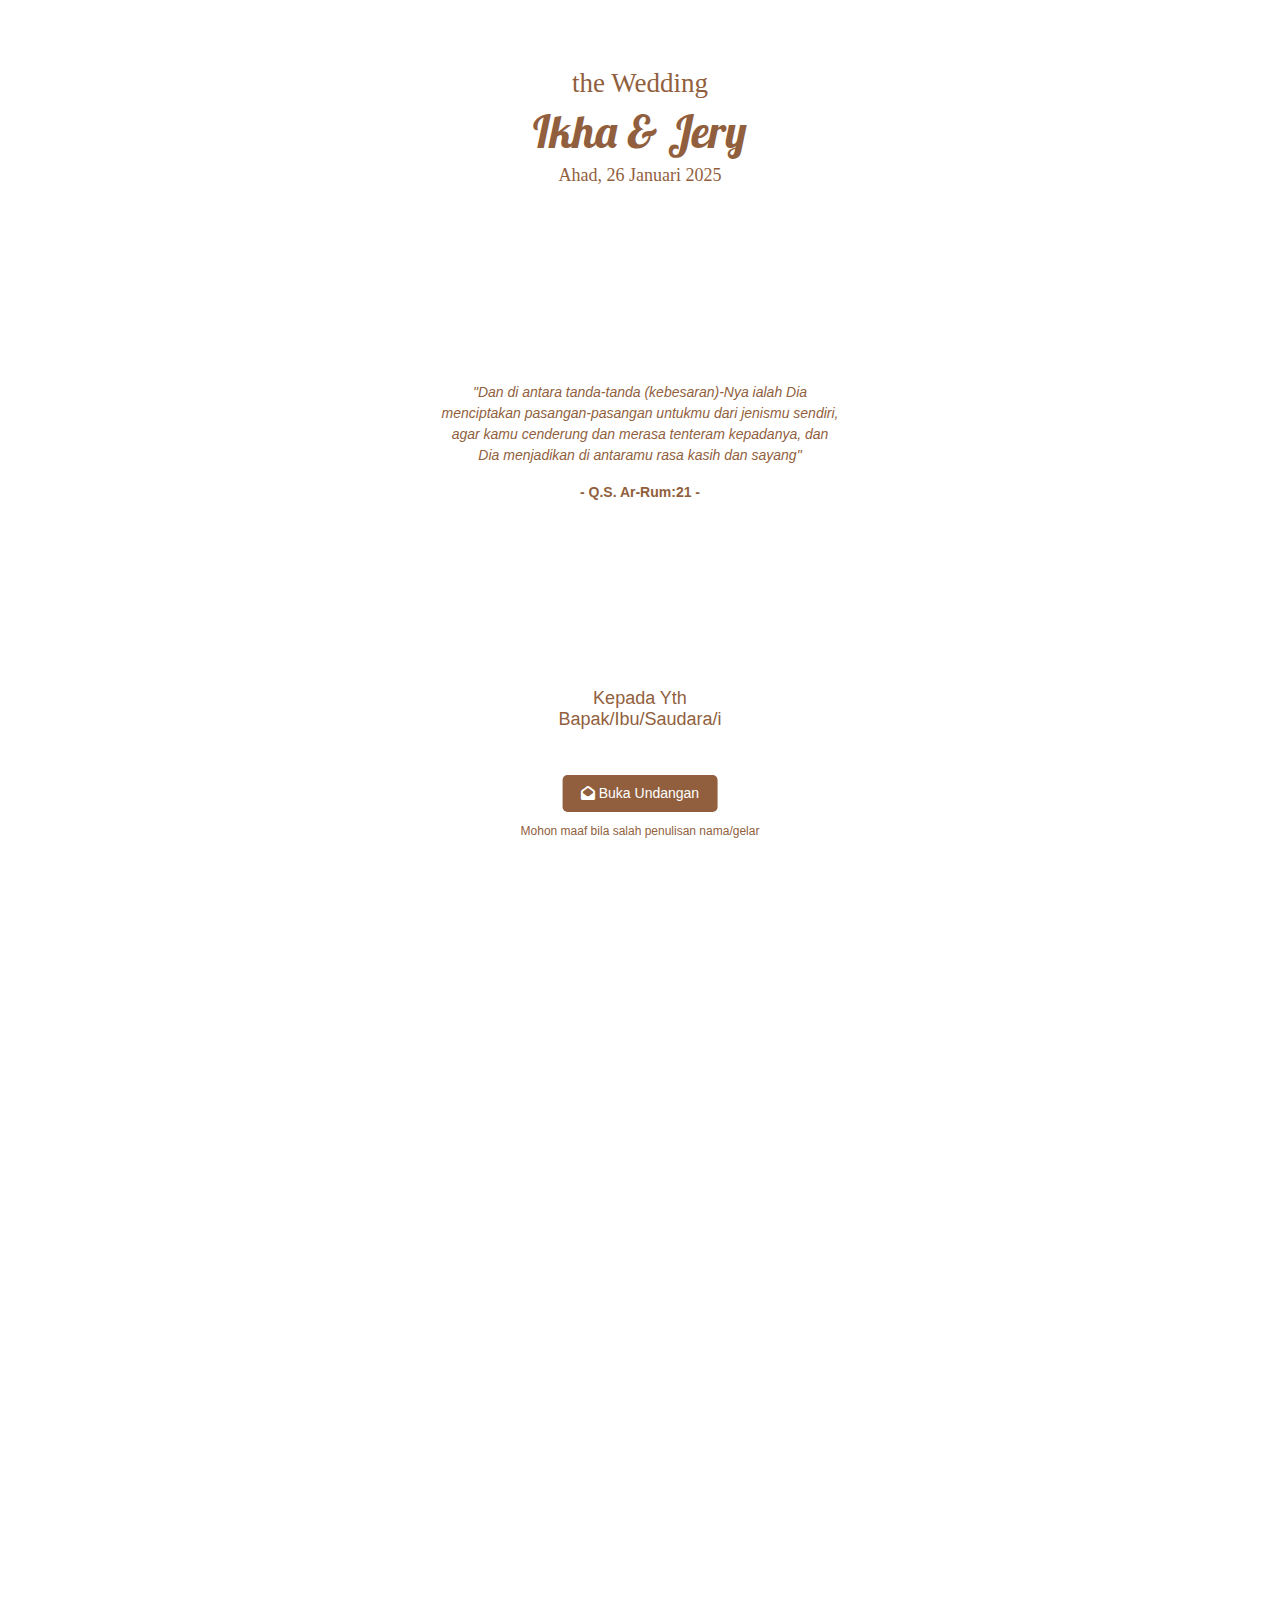
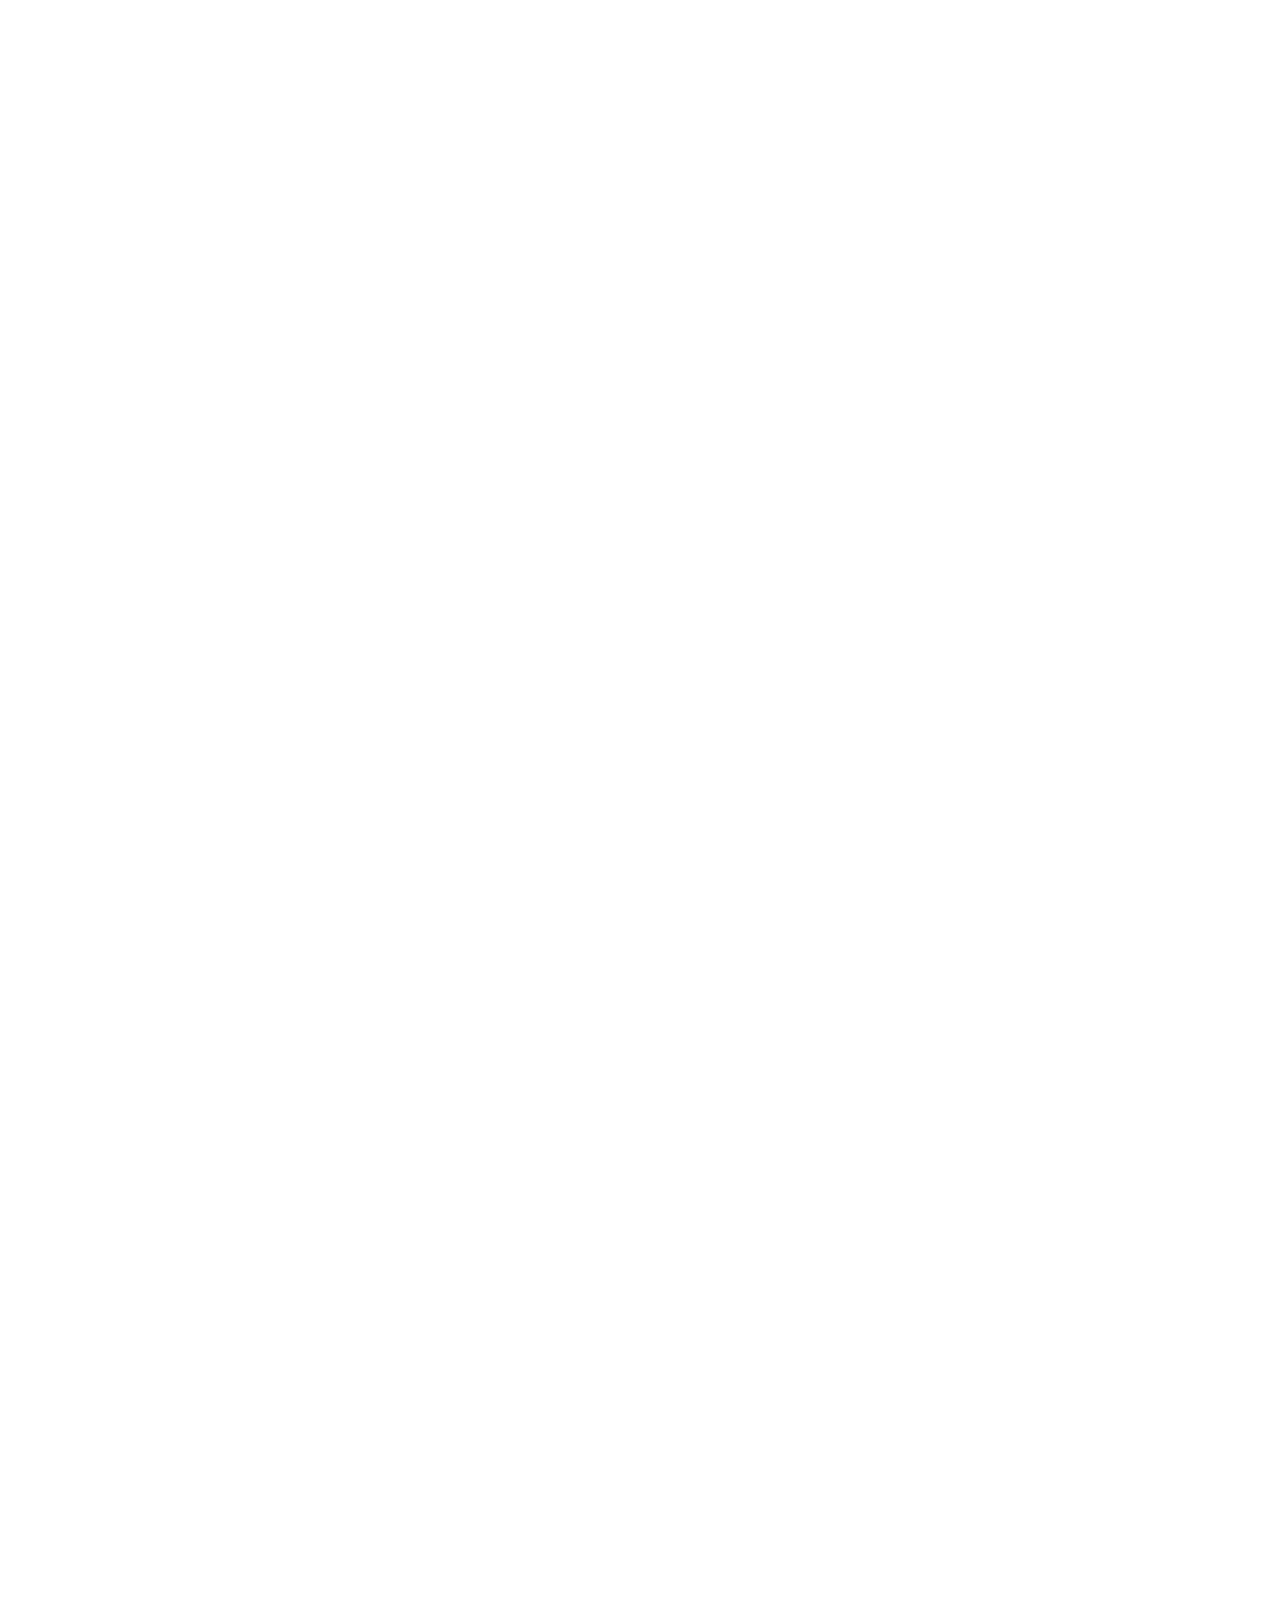
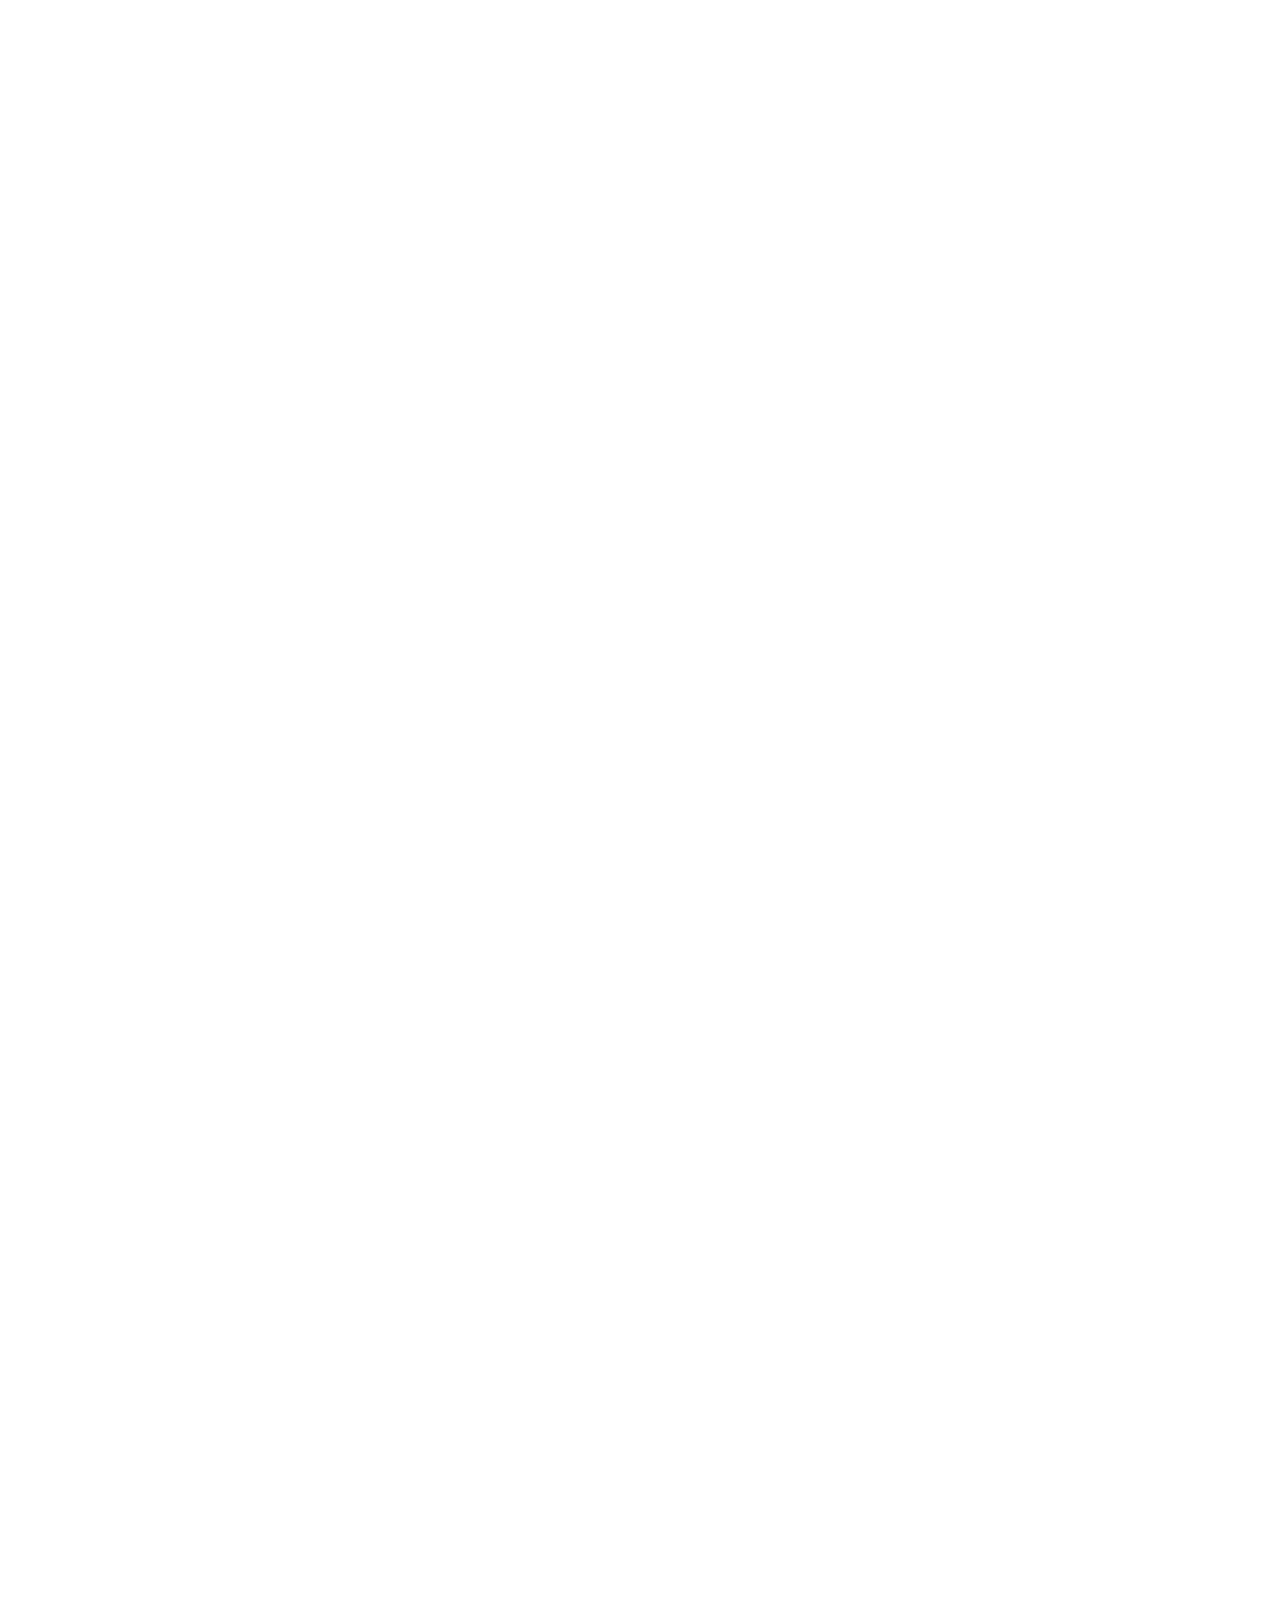
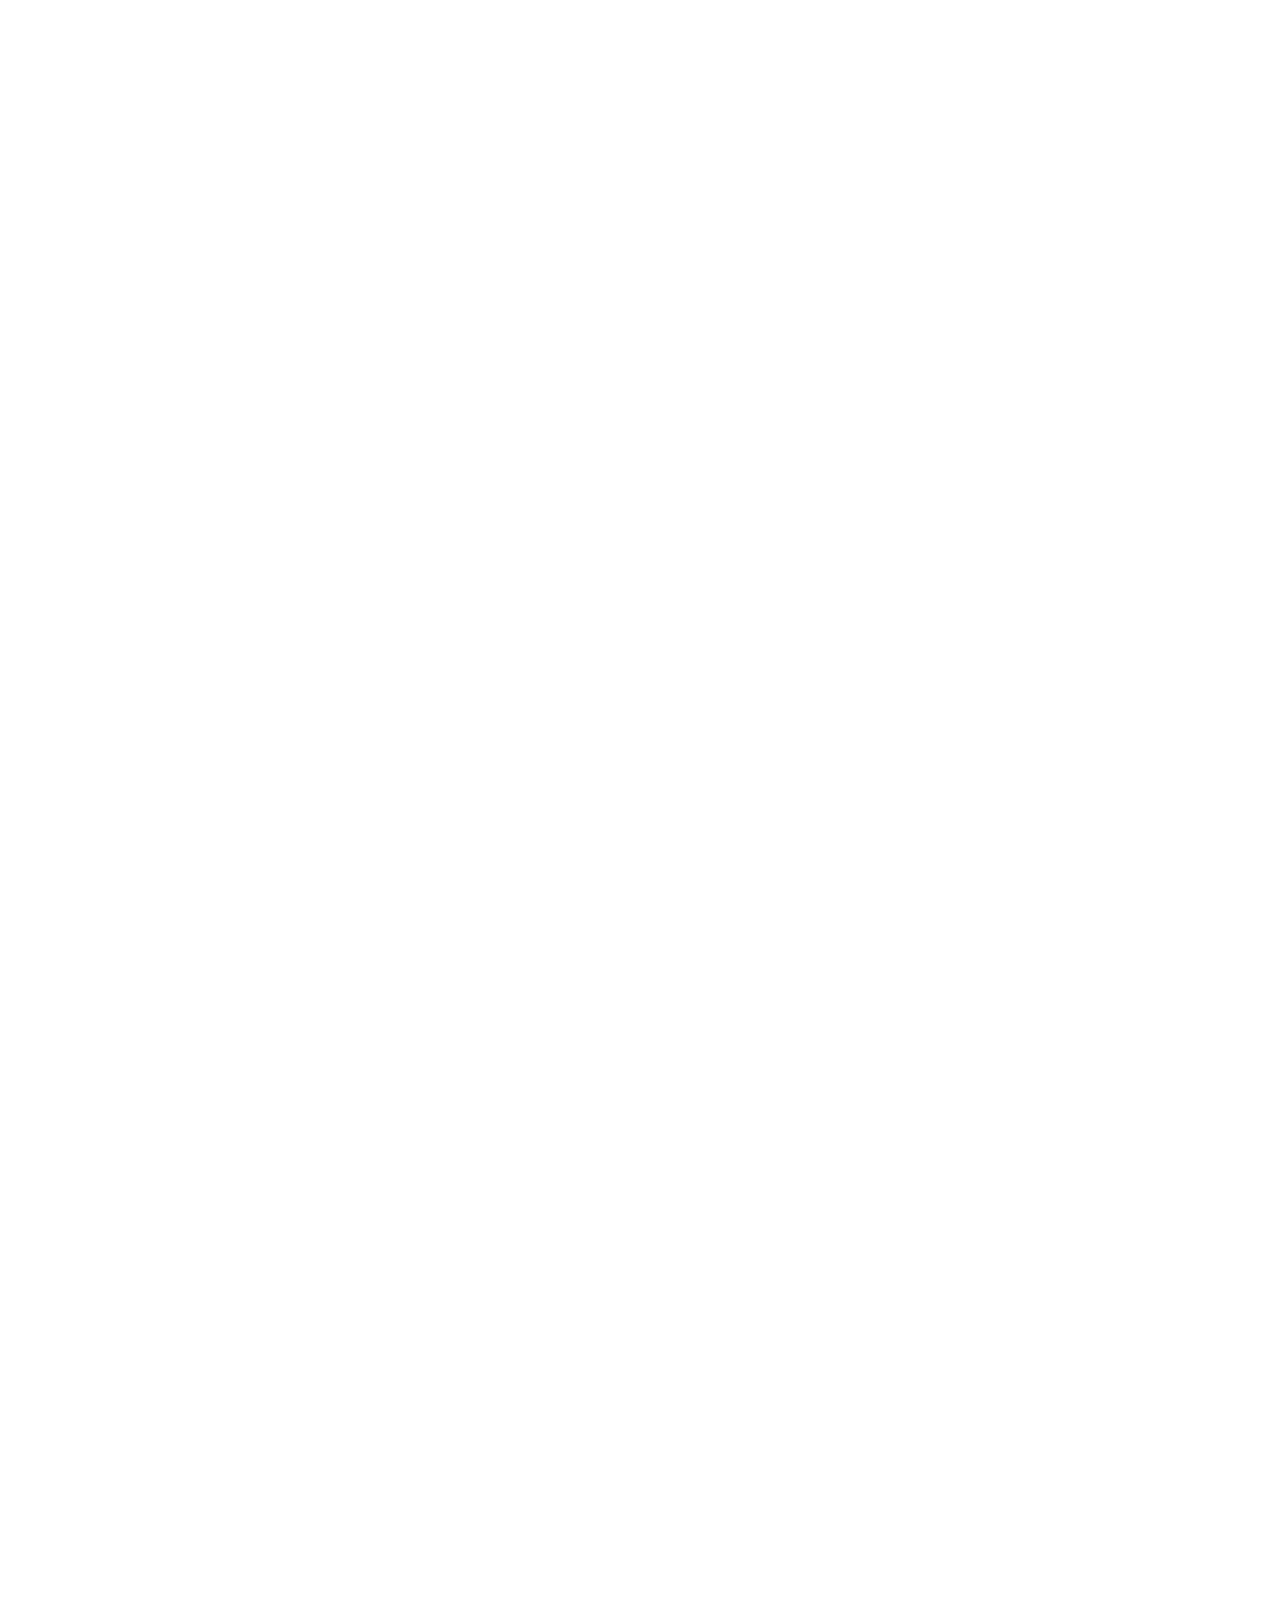
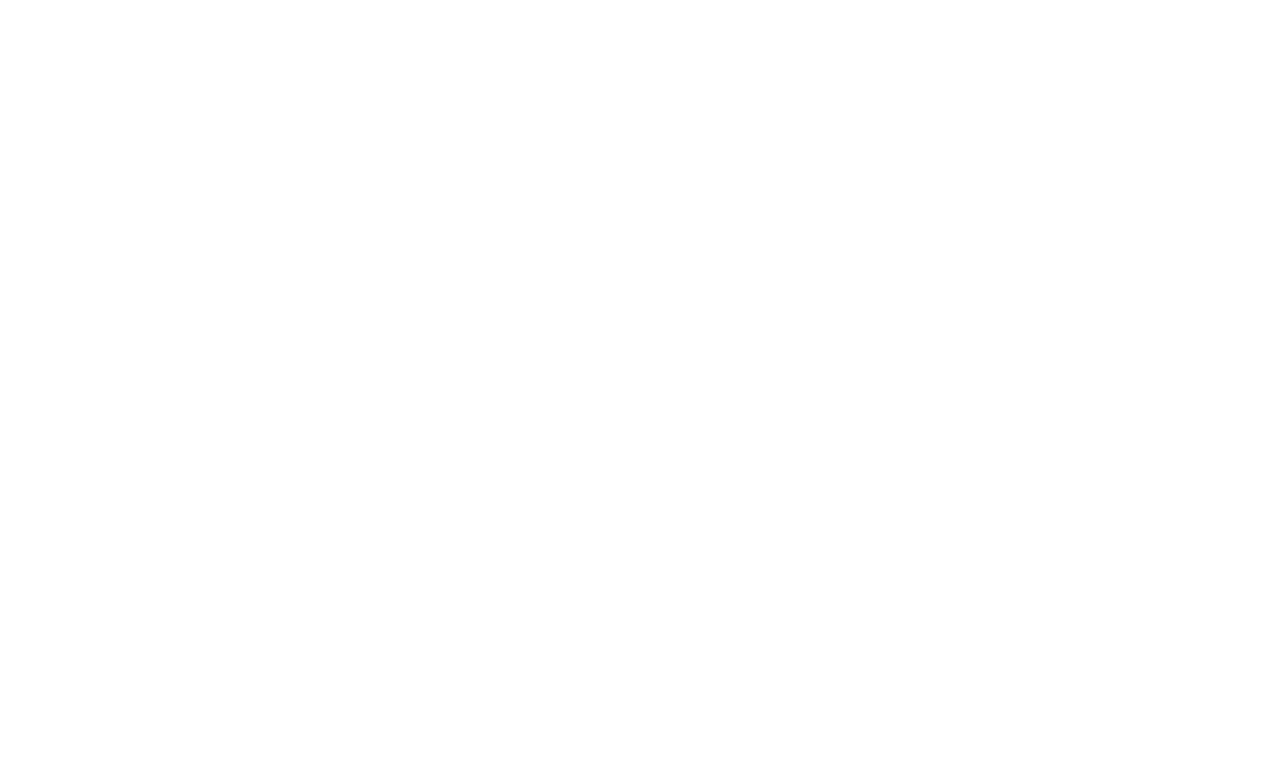
==== commit 63e7a2c1: "Add files via upload" ====
--- a/index.html
+++ b/index.html
@@ -3,9 +3,9 @@
 <head>
   <meta charset="UTF-8">
   <meta name="viewport" content="width=device-width, initial-scale=1.0">
-  <title>Angga & Clara</title>
+  <title>Ikha & Jery</title>
   <link href="https://maxcdn.bootstrapcdn.com/bootstrap/4.5.2/css/bootstrap.min.css" rel="stylesheet">
-  <link href='https://fonts.googleapis.com/css?family=DM Serif Text|Autour One|Merienda|Amita|Kumar One|Lobster|Redressed|Lavishly Yours|Sunshine|Barlow Condensed' rel='stylesheet'>
+  <link href='https://fonts.googleapis.com/css?family=DM Serif Text|Autour One|Bettrish Dafont|Merienda|Amita|Kumar One|Lobster|Redressed|Lavishly Yours|Sunshine|Barlow Condensed' rel='stylesheet'>
   <link rel="stylesheet" href="https://cdnjs.cloudflare.com/ajax/libs/font-awesome/6.0.0-beta3/css/all.min.css">
   <link rel="stylesheet" href="styles.css">
   <script src="https://code.jquery.com/jquery-3.6.0.min.js"></script>
@@ -25,13 +25,19 @@
 
 </head>
 <body>
-  
+
+
   <!-- Frame Cover -->
 <div class="frame frame-cover" id="frame-cover">
+  <div>
+      <h4 class="transisi transisi-atas" style="font-family: Redressed; font-size: 3vh; color: #915f3e;">the Wedding</h4>
+      <h1 class="transisi transisi-kanan" style="font-family: Lobster; font-size: 5vh; color: #915f3e;">Ikha & Jery</h1>
+      <p class="transisi transisi-bawah" style="font-family: Redressed; font-size: 2vh; color: #915f3e;">Ahad, 26 Januari 2025</p>
+  </div>
   
   <div class="tombolcover">
-      <h3 class="transisi transisi-bawah" style="font-size: 12px; color: #915f3e; ">Kepada Yth<br>Bapak/Ibu/Saudara/i</h3>
-      <h2 id="recipient-name" class="transisi transisi-bawah" style="background-color: rgba(255, 255, 255, 0,5); border-radius: 15px; padding: 10px; font-size: 18px; color:#915f3e; margin-bottom: 0px; "></h2>
+      <h3 class="transisi transisi-bawah" style="font-size: 2vh; color: #915f3e; ">Kepada Yth<br>Bapak/Ibu/Saudara/i</h3>
+      <h2 id="recipient-name" class="transisi transisi-bawah" style="background-color: rgba(255, 255, 255, 0,5); border-radius: 3vh; padding: 10px; font-size: 18px; color:#915f3e; margin-bottom: 0px; "></h2>
       <button id="open-music-btn" class="btn btn-dark mt-3 transisi transisi-atas" onclick="showFrame1()"><i class="fas fa-envelope-open" style="font-size: 14px;"> </i>  Buka Undangan</button>
       <p><p>
       <h5 style="font-size: 12px; color:#915f3e; margin-top: 0px;">Mohon maaf bila salah penulisan nama/gelar</h5>
@@ -42,44 +48,40 @@
 
   <!-- Frame 1 -->
   <div class="frame frame-1" id="frame-1">
-    <img src="bunga-top.png" alt="Top Flowers" class="top-image">   
     <div class="dandiantara">
       <p class="transisi transisi-bawah" style="font-size: 14px; color: #915f3e; "><i>"Dan di antara tanda-tanda (kebesaran)-Nya ialah Dia menciptakan pasangan-pasangan untukmu dari jenismu sendiri, agar kamu cenderung dan merasa tenteram kepadanya, dan Dia menjadikan di antaramu rasa kasih dan sayang"</i></p>
       <p class="transisi transisi-bawah" style="font-size: 14px; color: #915f3e; "><b>- Q.S. Ar-Rum:21 -</b></p>
     </div>
-    <img src="bunga-bottom.png" alt="Bottom Flowers" class="bottom-image">
   </div>
 
   <!-- Frame 3 -->
   <div class="frame frame-3" id="frame-3">
-    <img src="bunga-top.png" alt="Top Flowers" >   
     <div>
-      <div class="transisi transisi-atas" style="font-family: Arial Narrow; font-size: 2.5vh;">
-        <img src="bismillah.png" style="width: 80% ;"><br/>
-          <b>Assalamu'alaikum Warahmatullahi Wabarakatuh</b><br/>
+      <div class="transisi transisi-atas" style="font-family: Arial Narrow;">
+        <img src="bismillah.png" style="width: 60% ;"><br/>
+          <h5><b>Assalamu'alaikum Warahmatullahi Wabarakatuh</b></h5><br/>
           Dengan memohon Ridho serta Rahmat Allah SWT, kami bermaksud menyelenggarakan Resepsi Pernikahan putra-putri kami:<br/>
       </div>
-      <img class="transisi transisi-kiri" src="wanita.png" alt="Groom" style="width: 90%; padding-top: 20px;">
-          <p class="transisi transisi-kanan" style="font-family: Redressed; font-size: 6vh;">Clara Anggraeny, S.Pd</p>
-          <p class="transisi transisi-atas"><b>Putri dari :</b><br/> Bapak Drs. Ahmad Sanudi, M.M dan Ibu Hartati Abdurrahman, S.H</p>
-          <a href="https://www.instagram.com/" target="_blank" class="btn btn btn-dark mt-3 btn-block; width:80px;">
+      <img class="transisi transisi-kiri" src="image/wanita.png" alt="Groom" style="width: 90%; padding-top: 20px;">
+          <p class="transisi transisi-kanan" style="font-family: Redressed; font-size: 5vh;">Sartika Putri Butolo</p>
+          <p class="transisi transisi-atas"><b>Anak ketiga dari :</b><br/> Bapak Yahya Butolo dan Ibu Fani Samadi Hunawa</p>
+          <a href="https://www.instagram.com/ika_butolo/" target="_blank" class="btn btn btn-dark mt-3 btn-block; width:80px;">
             <svg xmlns="http://www.w3.org/2000/svg" width="16" height="16" fill="currentColor" class="bi bi-instagram" viewBox="0 0 16 16">
               <path d="M8 0C5.829 0 5.556.01 4.703.048 3.85.088 3.269.222 2.76.42a3.9 3.9 0 0 0-1.417.923A3.9 3.9 0 0 0 .42 2.76C.222 3.268.087 3.85.048 4.7.01 5.555 0 5.827 0 8.001c0 2.172.01 2.444.048 3.297.04.852.174 1.433.372 1.942.205.526.478.972.923 1.417.444.445.89.719 1.416.923.51.198 1.09.333 1.942.372C5.555 15.99 5.827 16 8 16s2.444-.01 3.298-.048c.851-.04 1.434-.174 1.943-.372a3.9 3.9 0 0 0 1.416-.923c.445-.445.718-.891.923-1.417.197-.509.332-1.09.372-1.942C15.99 10.445 16 10.173 16 8s-.01-2.445-.048-3.299c-.04-.851-.175-1.433-.372-1.941a3.9 3.9 0 0 0-.923-1.417A3.9 3.9 0 0 0 13.24.42c-.51-.198-1.092-.333-1.943-.372C10.443.01 10.172 0 7.998 0zm-.717 1.442h.718c2.136 0 2.389.007 3.232.046.78.035 1.204.166 1.486.275.373.145.64.319.92.599s.453.546.598.92c.11.281.24.705.275 1.485.039.843.047 1.096.047 3.231s-.008 2.389-.047 3.232c-.035.78-.166 1.203-.275 1.485a2.5 2.5 0 0 1-.599.919c-.28.28-.546.453-.92.598-.28.11-.704.24-1.485.276-.843.038-1.096.047-3.232.047s-2.39-.009-3.233-.047c-.78-.036-1.203-.166-1.485-.276a2.5 2.5 0 0 1-.92-.598 2.5 2.5 0 0 1-.6-.92c-.109-.281-.24-.705-.275-1.485-.038-.843-.046-1.096-.046-3.233s.008-2.388.046-3.231c.036-.78.166-1.204.276-1.486.145-.373.319-.64.599-.92s.546-.453.92-.598c.282-.11.705-.24 1.485-.276.738-.034 1.024-.044 2.515-.045zm4.988 1.328a.96.96 0 1 0 0 1.92.96.96 0 0 0 0-1.92m-4.27 1.122a4.109 4.109 0 1 0 0 8.217 4.109 4.109 0 0 0 0-8.217m0 1.441a2.667 2.667 0 1 1 0 5.334 2.667 2.667 0 0 1 0-5.334"/>
             </svg>              
-              @clara_99
+              @Cciwwww
           </a>
               <p style="font-family: Lobster; font-size: 5vh; padding-top: 20px;">&</p>
-      <img class="transisi transisi-kanan" src="pria.png" alt="Bride" style="width: 90% ;">
-          <p class="transisi transisi-kanan" style="font-family: Redressed; font-size: 6vh;">Angga Pramata</p>
-          <p class="transisi transisi-atas"><b>Putra dari :</b><br/> Bapak Rully Ferdiansyah, S.H dan Ibu Susanti Awalia, S.H</p>
-          <a href="https://www.instagram.com/" target="_blank" class="btn btn btn-dark mt-3 btn-block; width:80px;">
+      <img class="transisi transisi-kanan" src="image/pria.png" alt="Bride" style="width: 90% ;">
+          <p class="transisi transisi-kanan" style="font-family: Redressed; font-size: 5vh;">Jefry Husain</p>
+          <p class="transisi transisi-atas"><b>Anak ketiga dari :</b><br/> Bapak Wahab Husain dan Ibu Mun Aliu (Almh)</p>
+          <a href="https://www.instagram.com/a3ro.jr/" target="_blank" class="btn btn btn-dark mt-3 btn-block; width:80px;">
             <svg xmlns="http://www.w3.org/2000/svg" width="16" height="16" fill="currentColor" class="bi bi-instagram" viewBox="0 0 16 16">
               <path d="M8 0C5.829 0 5.556.01 4.703.048 3.85.088 3.269.222 2.76.42a3.9 3.9 0 0 0-1.417.923A3.9 3.9 0 0 0 .42 2.76C.222 3.268.087 3.85.048 4.7.01 5.555 0 5.827 0 8.001c0 2.172.01 2.444.048 3.297.04.852.174 1.433.372 1.942.205.526.478.972.923 1.417.444.445.89.719 1.416.923.51.198 1.09.333 1.942.372C5.555 15.99 5.827 16 8 16s2.444-.01 3.298-.048c.851-.04 1.434-.174 1.943-.372a3.9 3.9 0 0 0 1.416-.923c.445-.445.718-.891.923-1.417.197-.509.332-1.09.372-1.942C15.99 10.445 16 10.173 16 8s-.01-2.445-.048-3.299c-.04-.851-.175-1.433-.372-1.941a3.9 3.9 0 0 0-.923-1.417A3.9 3.9 0 0 0 13.24.42c-.51-.198-1.092-.333-1.943-.372C10.443.01 10.172 0 7.998 0zm-.717 1.442h.718c2.136 0 2.389.007 3.232.046.78.035 1.204.166 1.486.275.373.145.64.319.92.599s.453.546.598.92c.11.281.24.705.275 1.485.039.843.047 1.096.047 3.231s-.008 2.389-.047 3.232c-.035.78-.166 1.203-.275 1.485a2.5 2.5 0 0 1-.599.919c-.28.28-.546.453-.92.598-.28.11-.704.24-1.485.276-.843.038-1.096.047-3.232.047s-2.39-.009-3.233-.047c-.78-.036-1.203-.166-1.485-.276a2.5 2.5 0 0 1-.92-.598 2.5 2.5 0 0 1-.6-.92c-.109-.281-.24-.705-.275-1.485-.038-.843-.046-1.096-.046-3.233s.008-2.388.046-3.231c.036-.78.166-1.204.276-1.486.145-.373.319-.64.599-.92s.546-.453.92-.598c.282-.11.705-.24 1.485-.276.738-.034 1.024-.044 2.515-.045zm4.988 1.328a.96.96 0 1 0 0 1.92.96.96 0 0 0 0-1.92m-4.27 1.122a4.109 4.109 0 1 0 0 8.217 4.109 4.109 0 0 0 0-8.217m0 1.441a2.667 2.667 0 1 1 0 5.334 2.667 2.667 0 0 1 0-5.334"/>
             </svg>              
-              @anggapra
+              @a3ro.jr
           </a>
     </div>
-    <img src="bunga-bottom.png" alt="Bottom Flowers">
   </div>
   
   <!-- Frame 4 -->
@@ -89,28 +91,20 @@
       <h2 class="transisi transisi-bawah" style="font-family: Redressed;">Acara</h2>
       <div id="countdown" class="countdown transisi transisi-atas"></div>
       <div class="event">
-        <h4 class="transisi transisi-kiri">Dutu / Tolobalango</h4>
-        <p class="transisi transisi-kanan" style="text-align: left;"><i class="fa-regular fa-calendar-days"></i> Jumat, 27 September 2024</p>
-        <p class="transisi transisi-kiri" style="text-align: left;"><i class="fa-regular fa-clock"></i> Pukul 09.00 WITA</p>
+        <h4 class="transisi transisi-kiri" style="font-family: Redressed; margin-bottom: 30px;">Akad Nikah</h4>
+        <p class="transisi transisi-kanan" style="font-size: 20px; text-align: left;"><i class="fa-regular fa-calendar-days"></i> Ahad, 26 Januari 2025</p>
+        <p class="transisi transisi-kiri" style="font-size: 20px; text-align: left;"><i class="fa-regular fa-clock"></i> Pukul 09.00 WITA</p>
         <p class="transisi transisi-bawah" style="text-align: left;"><i class="fa-solid fa-location-dot"></i><b> RUMAH MEMPELAI WANITA</b></p>
-        <p class="transisi transisi-atas" style="font-size: 14px; text-align: left;">Jl. Bombay, Desa Tabumela, Kec. Tilango, Kab. Gorontalo</p>
-        <a href="https://maps.app.goo.gl/V7xPyS25bvF5ZDqX8" target="_blank" class="btn btn btn-dark mt-3 btn-block">Buka Google Maps</a>
-      </div>
-      <div class="event">
-        <h4 class="transisi transisi-kiri" style="font-family: Redressed; margin-bottom: 30px;">Akad Nikah</h4>
-        <p class="transisi transisi-kanan" style="text-align: left;"><i class="fa-regular fa-calendar-days"></i> Jumat, 27 September 2024</p>
-        <p class="transisi transisi-kiri" style="text-align: left;"><i class="fa-regular fa-clock"></i> Pukul 09.00 WITA</p>
-        <p class="transisi transisi-bawah" style="text-align: left;"><i class="fa-solid fa-location-dot"></i><b> RUMAH MEMPELAI WANITA</b></p>
-        <p class="transisi transisi-atas" style="font-size: 14px; text-align: left;">Jl. Bombay, Desa Tabumela, Kec. Tilango, Kab. Gorontalo</p>
-        <a href="https://maps.app.goo.gl/V7xPyS25bvF5ZDqX8" target="_blank" class="btn btn btn-dark mt-3 btn-block">Buka Google Maps</a>
+        <p class="transisi transisi-atas" style="font-size: 16px; text-align: left;">Desa Kramat, Kec. Tapa, Kab. Bone Bolango, Kompleks Lapangan IPPOT Tapa, Belakang SDN 2 & 3 Tapa</p>
+        <a href="https://maps.app.goo.gl/5P7tDqdsD5bj2HTc7" target="_blank" class="btn btn btn-dark mt-3 btn-block">Buka Google Maps</a>
       </div>
       <div class="event">
         <h4 class="transisi transisi-kanan" style="font-family: Redressed; margin-bottom: 30px;">Resepsi</h4>
-        <p class="transisi transisi-kanan" style="text-align: left;"><i class="fa-regular fa-calendar-days"></i> Jumat, 27 September 2024</p>
-        <p class="transisi transisi-kiri" style="text-align: left;"><i class="fa-regular fa-clock"></i> Pukul 09.00 WITA</p>
+        <p class="transisi transisi-kanan" style="font-size: 20px; text-align: left;"><i class="fa-regular fa-calendar-days"></i> Ahad, 26 Januari 2025</p>
+        <p class="transisi transisi-kiri" style="font-size: 20px; text-align: left;"><i class="fa-regular fa-clock"></i> Pukul 19.00 WITA</p>
         <p class="transisi transisi-bawah" style="text-align: left;"><i class="fa-solid fa-location-dot"></i><b> RUMAH MEMPELAI WANITA</b></p>
-        <p class="transisi transisi-atas" style="font-size: 14px; text-align: left;">Jl. Bombay, Desa Tabumela, Kec. Tilango, Kab. Gorontalo</p>
-        <a href="https://maps.app.goo.gl/V7xPyS25bvF5ZDqX8" target="_blank" class="btn btn btn-dark mt-3 btn-block">Buka Google Maps</a>
+        <p class="transisi transisi-atas" style="font-size: 16px; text-align: left;">Desa Kramat, Kec. Tapa, Kab. Bone Bolango, Kompleks Lapangan IPPOT Tapa, Belakang SDN 2 & 3 Tapa</p>
+        <a href="https://maps.app.goo.gl/5P7tDqdsD5bj2HTc7" target="_blank" class="btn btn btn-dark mt-3 btn-block">Buka Google Maps</a>
       </div>
     </div>
     <img src="bunga-bottom.png" alt="Bottom Flowers">
@@ -125,18 +119,18 @@
       <div class="gift-card-logo-mandiri">
         <img src="https://buatlogoonline.com/wp-content/uploads/2022/10/Logo-Bank-BCA-1.png" alt="Bank Mandiri" style="width:70px;">
       </div>
-      <p>Angga Pramata</p>
-      <h3>123123123123</h3>
-      <button class="btn btn btn-dark mt-3 btn-block" onclick="copyToClipboard('123123123123')">Salin Nomor</button>
-    </div>
-
-    <div class="gift-card transisi transisi-kanan">
+      <p>Sartika Putri Butolo</p>
+      <h3>7975770443</h3>
+      <button class="btn btn btn-dark mt-3 btn-block" onclick="copyToClipboard('7975770443')">Salin Nomor</button>
+    </div>
+
+    <div class="gift-card transisi transisi-kiri">
       <div class="gift-card-logo-bri">
         <img src="https://buatlogoonline.com/wp-content/uploads/2022/10/Logo-Bank-BRI.png" alt="Bank Mandiri" style="width:50px;">
       </div>
-      <p>Clara Anggraeny, S.Pd</p>
-      <h3>321321321321</h3>
-      <button class="btn btn btn-dark mt-3 btn-block" onclick="copyToClipboard('321321321321')">Salin Nomor</button>
+      <p>Jefri Husain</p>
+      <h3>002701132259509</h3>
+      <button class="btn btn btn-dark mt-3 btn-block" onclick="copyToClipboard('002701132259509')">Salin Nomor</button>
     </div>
     <img src="bunga-bottom.png" alt="Bottom Flowers">
   </div>
@@ -146,20 +140,14 @@
     <img src="bunga-top.png" alt="Top Flowers" >   
     <center><h2 class="transisi transisi-bawah" style="font-family: Redressed; ">Moment Gallery</h2></center><br/>
     <div class="moment">
-      <div class="foto lebar" onclick="showImage(0)"><img src="image/pre1.jpg"></div>
-      <div class="foto panjang" onclick="showImage(1)"><img src="image/pre2.jpg"></div>
-      <div class="foto large" onclick="showImage(2)"><img src="image/pre3.jpg"></div>
-      <div class="foto lebar" onclick="showImage(4)"><img src="image/pre5.jpg"></div>
-      <div class="foto panjang" onclick="showImage(3)"><img src="image/pre4.jpg"></div>
-      <div class="foto lebar" onclick="showImage(6)"><img src="image/pre7.jpg"></div>
-      <div class="foto panjang" onclick="showImage(5)"><img src="image/pre6.jpg"></div>
-      <div class="foto large" onclick="showImage(7)"><img src="image/pre8.jpg"></div>
-      <div class="foto large" onclick="showImage(8)"><img src="image/pre9.jpg"></div>
-      <div class="foto lebar" onclick="showImage(10)"><img src="image/pre11.jpg"></div>
-      <div class="foto panjang" onclick="showImage(9)"><img src="image/pre10.jpg"></div>
-      <div class="foto large" onclick="showImage(11)"><img src="image/pre12.jpg"></div>
-      <div class="foto lebar" onclick="showImage(13)"><img src="image/pre14.jpg"></div>
-      <div class="foto panjang" onclick="showImage(12)"><img src="image/pre13.jpg"></div>
+      <div class="foto lebar" onclick="showImage(0)"><img src="image/u3a.jpg"></div>
+      <div class="foto panjang" onclick="showImage(1)"><img src="image/u2.jpg"></div>
+      <div class="foto large" onclick="showImage(2)"><img src="image/u8.jpg"></div>
+      <div class="foto lebar" onclick="showImage(4)"><img src="image/u1.jpg"></div>
+      <div class="foto panjang" onclick="showImage(3)"><img src="image/u4.jpg"></div>
+      <div class="foto lebar" onclick="showImage(6)"><img src="image/u10.jpg"></div>
+      <div class="foto panjang" onclick="showImage(5)"><img src="image/u9.jpg"></div>
+      <div class="foto large" onclick="showImage(7)"><img src="image/u5.jpg"></div>
     </div>
     <img src="bunga-bottom.png" alt="Bottom Flowers">
   </div>
@@ -177,36 +165,6 @@
           <button class="next" onclick="changeSlide(1)">&#10095;</button>
       </div>
   </div>
-  </div>
-
-  <!-- Frame 8 -->
-  <div class="frame frame-8" id="frame-8">
-    <img src="bunga-top.png" alt="Top Flowers" >   
-    <center><h2 class="transisi transisi-bawah" style="font-family: Redressed; ">Love Story</h2></center><br/>
-
-        <!-- Gambar 1 dan Teks Story 1 -->
-        <div class="story bottom-story left-story">
-          <br/><br/>
-          <img src="image/pre1.jpg" alt="Gambar 1" class="story-image transisi transisi-kiri" >
-          <h4 class="transisi transisi-bawah">03 Februari 1998</h4>
-          <p class="transisi transisi-atas">Bersekolah di satu TK dan satu SD yang sama, menjadi awal perkenalan Ratna dan Andy. Kurang lebih 3 tahun menjadi teman sekelas, cukup membuat Ratna dan Andy mengenal satu sama lain walaupun tidak akrab.</p>
-      </div>
-
-      <!-- Gambar 2 dan Teks Story 2  -->
-      <div class="story bottom-story right-story">
-          <img src="image/pre10.jpg" alt="Gambar 2"  class="story-image transisi transisi-kanan">
-          <h4 class="transisi transisi-bawah">03 Februari 1998</h4>
-          <p class="transisi transisi-atas">Bersekolah di satu TK dan satu SD yang sama, menjadi awal perkenalan Ratna dan Andy. Kurang lebih 3 tahun menjadi teman sekelas, cukup membuat Ratna dan Andy mengenal satu sama lain walaupun tidak akrab.</p>
-      </div>
-      
-      <!-- Gambar 1 dan Teks Story 3 -->
-      <div class="story bottom-story left-story">
-          <img src="image/pre4.jpg" alt="Gambar 3"  class="story-image transisi transisi-kiri">
-          <h4 class="transisi transisi-bawah">03 Februari 1998</h4>
-          <p class="transisi transisi-atas">Bersekolah di satu TK dan satu SD yang sama, menjadi awal perkenalan Ratna dan Andy. Kurang lebih 3 tahun menjadi teman sekelas, cukup membuat Ratna dan Andy mengenal satu sama lain walaupun tidak akrab.</p>
-      </div>
-    <img src="bunga-bottom.png" alt="Bottom Flowers">
-
   </div>
 
 
@@ -239,7 +197,7 @@
       </div>
       <button type="submit" class="btn btn-dark btn-block">Kirim</button>
     </form>
-    <div class="ucapan" id="ucapan"></div>
+    <div class="ucapan-container" id="ucapan"></div>
     <div id="respon" ></div> <!-- Untuk menampilkan status respon -->
     
     <img src="bunga-bottom.png" alt="Bottom Flowers">
@@ -248,39 +206,34 @@
   <!-- Frame 2 -->
   <div class="frame frame-2" id="frame-2">
     <img src="bunga-top.png" alt="Top Flowers" > 
-
-     
+  
     <div class="dandiantara">
       <br class="transisi transisi-atas"><b><u>Turut Mengundang:</u></b>
-      <br class="transisi transisi-kiri">Keluarga Sanudi
-      <br class="transisi transisi-kanan">Keluarga Abdurrahman
-      <br class="transisi transisi-kiri">Keluarga Ferdiansyah
-      <br class="transisi transisi-kanan">Keluarga Awalia
+      <br class="transisi transisi-kiri">Keluarga Butolo
+      <br class="transisi transisi-kanan">Keluarga Yahya
+      <br class="transisi transisi-kiri">Keluarga Husain
+      <br class="transisi transisi-kanan">Keluarga Aliu
       <hr style="padding-top: 30px;"></hr>
       <p class="transisi transisi-bawah"><i>Merupakan suatu kehormatan dan kebahagiaan bagi kami apabila Bapak/Ibu/Saudara/i berkenan hadir untuk memberikan doa restu kepada kami. Atas kehadiran dan doa restunya, kami ucapkan terima kasih.</i></p>
     </div>
 
     <img src="bunga-bottom.png" alt="Bottom Flowers">
-  </div>
-
-
-
-    <!-- HAPUS UCAPAN / DOA / KOMENTAR
-      <button onclick="hapusSemuaItem()">Hapus Semua Ucapan</button>
-    -->
-
-    <footer>
-      <a href="https://wa.me/+6289609745090?text=Hai%20Admin,%20Saya%20ingin%20pesan%20Undangan%20Digital" style="color: #ffffff;"><img src="https://img.icons8.com/?size=20&id=uZWiLUyryScN&format=png&color=000000" />
-        Pesan Undangan Digital Sekarang!
-      </a>
-    </footer>
-  
-    <button id="music-control" class="hidden tombolmusik">
-      <svg xmlns="http://www.w3.org/2000/svg" width="20" height="20" fill="#915f3e" class="bi bi-pause-circle-fill" viewBox="0 0 16 16">
-        <path d="M16 8A8 8 0 1 1 0 8a8 8 0 0 1 16 0M6.25 5C5.56 5 5 5.56 5 6.25v3.5a1.25 1.25 0 1 0 2.5 0v-3.5C7.5 5.56 6.94 5 6.25 5m3.5 0c-.69 0-1.25.56-1.25 1.25v3.5a1.25 1.25 0 1 0 2.5 0v-3.5C11 5.56 10.44 5 9.75 5"/>
-      </svg>
-    </button>
-      <audio id="background-music" src="backsound.mp3"></audio>
+
+    
+  <footer>
+    <a href="https://wa.me/+6289609745090?text=Hai%20Admin,%20Saya%20ingin%20pesan%20Undangan%20Digital" style="color: #ffffff;"><img src="https://img.icons8.com/?size=20&id=uZWiLUyryScN&format=png&color=000000" />
+      Pesan Undangan Digital Sekarang!
+    </a>
+  </footer>
+  </div>
+
+  <button id="music-control" class="tombolmusik hidden">
+    <svg xmlns="http://www.w3.org/2000/svg" width="20" height="20" fill="#915f3e" class="bi bi-pause-circle-fill" viewBox="0 0 16 16">
+      <path d="M16 8A8 8 0 1 1 0 8a8 8 0 0 1 16 0M6.25 5C5.56 5 5 5.56 5 6.25v3.5a1.25 1.25 0 1 0 2.5 0v-3.5C7.5 5.56 6.94 5 6.25 5m3.5 0c-.69 0-1.25.56-1.25 1.25v3.5a1.25 1.25 0 1 0 2.5 0v-3.5C11 5.56 10.44 5 9.75 5"/>
+    </svg>
+  </button>
+    <audio id="background-music" src="backsound.mp3"></audio>
+
 
   <script src="script.js"></script>
   
--- a/styles.css
+++ b/styles.css
@@ -1,176 +1,116 @@
 body, html {
-    height: 100%;
-    margin: 0;
-    font-family: 'Roboto', sans-serif;
-    overflow: hidden;
-  }
-  
-  .frame {
-    position: relative;
-    width: 100%;
-    min-height: 100vh;
-    background-image: url('bgasliblur.jpg');
-    background-size: cover;
-    background-position: center;
-    color: rgb(15, 15, 15);
-    transition: opacity 1s, transform 1s;
-  }
-
-  .framekecil {
-    position: relative;
-    width: 100%;
-    min-height: 50vh;
-    background-size: cover;
-    background-position: center;
-    color: rgb(15, 15, 15);
-    transition: opacity 1s, transform 1s;
-
-  }
-
-  /* INI BAGIAN AWAL FRAME COVER */
-
-  .frame-cover {
-    background-image: url('cover\ copy.jpg');;
-    background-color: white;
-    flex-direction: column;
-    justify-content: space-between;
-    text-align: center;
-    padding: 5% 10%; /* Menggunakan persen untuk padding */
-    height: 100vh; /* Pastikan frame memenuhi tinggi viewport */
-    position: absolute; /* Agar frame-cover bisa bergerak di atas frame-1 */
-    top: 0;
-    left: 0;
-    width: 100%;
-    z-index: 2; /* Memberikan z-index lebih tinggi agar frame-cover berada di depan */
-    transition: transform 1s ease, opacity 1s ease;
-}
-
-  /* Transisi keluar untuk frame-cover */
-  .frame-cover.out-frame {
-      transform: translateY(-100%); /* Pindahkan frame-cover ke atas */
-      opacity: 100%; /* Membuat frame-cover transparan */
-  }
+  height: 100%;
+  margin: 0;
+  font-family: 'Roboto', sans-serif;
+  overflow: hidden; 
+}
+
+.frame {
+  position: relative;
+  max-width: 500px;
+  width: 100%;
+  min-height: 100vh;
+  left: 50%;
+  transform: translateX(-50%);
+  color: rgb(15, 15, 15);
+  overflow: hidden;
+  transition: opacity 1s, transform 1s;
+}
+
+/* INI BAGIAN AWAL FRAME COVER */
+
+
+.frame-cover {
+  background-image: url('image/u2.jpg');
+  background-size: cover;
+  background-position: center;
+  text-align: center;
+  padding: 5% ; /* Menggunakan persen untuk padding */
+  position: absolute; /* Agar frame-cover bisa bergerak di atas frame-1 */
+  top: 0;
+  z-index: 2; /* Memberikan z-index lebih tinggi agar frame-cover berada di depan */
+  transition: transform 1s ease, opacity 1s ease;
+}
+
+/* Transisi keluar untuk frame-cover */
+.frame-cover.out-frame {
+    transform: translateY(-100%) translateX(-50%); /* Pindahkan frame-cover ke atas */
+    opacity: 100%; /* Membuat frame-cover transparan */
+}
 
 @keyframes zoomIn {
-  from {
-    background-size: 140vh;
-  }
-  to {
-    background-size: 100vh;
-  }
+from {
+  background-size: 140vh;
+}
+to {
+  background-size: 100vh;
+}
 }
 
 .frame-cover h4,
 .frame-cover h1,
 .frame-cover p {
-    margin: 0.1em 0; /* Mengurangi jarak antar elemen teks */
-    color: rgb(255, 255, 255); /* Warna font yang konsisten */
+  margin: 0.1em 0; /* Mengurangi jarak antar elemen teks */
+  color: rgb(255, 255, 255); /* Warna font yang konsisten */
 }
 
 .frame-cover h4 {
-    font-size: 2em; /* Gunakan em untuk ukuran font relatif */
+  font-size: 2em; /* Gunakan em untuk ukuran font relatif */
 }
 
 .frame-cover h1 {
-    font-size: 3em;
+  font-size: 3em;
 }
 
 .frame-cover p {
-    font-size: 1em;
-}
-
-.frame-cover img {
-    display: block; /* Pastikan gambar ditata dengan benar */
-    margin: 20px auto; /* Memusatkan gambar */
-    max-width: 250px; /* Gambar responsif */
-    height: auto;
+  font-size: 1em;
 }
 
 .tombolcover {
-    position: fixed;
-    bottom: 6%;
-    left: 50%;
-    transform: translateX(-50%);
-}
-
-@media (max-width: 768px) {
-    .frame-cover {
-        padding: 10% 5%; /* Mengurangi padding pada layar kecil */
-    }
-
-    .frame-cover h4 {
-      position: absolute;
-      bottom: 300px;
-      right: 100px;
-        font-size: 1.5em; /* Menyesuaikan ukuran font pada layar kecil */
-    }
-
-    .frame-cover h1 {
-        font-size: 2.5em;
-    }
-
-    .frame-cover p {
-        font-size: 1.2em;
-    }
-
-    .frame-cover img {
-        margin: 10px auto; /* Menyesuaikan margin gambar pada layar kecil */
-    }
-}
-
-@media (max-width: 480px) {
-    .frame-cover h4 {
-        font-size: 1.2em; /* Menyesuaikan ukuran font pada layar sangat kecil */
-        position: absolute;
-        bottom: 300px;
-        right: 100px;
-    }
-
-    .frame-cover h1 {
-        font-size: 2em;
-    }
-
-    .frame-cover p {
-        font-size: 1em;
-    }
+  position: fixed;
+  bottom: 6%;
+  left: 50%;
+  transform: translateX(-50%);
+  z-index: 20;
 }
 
 /* Gaya tombol */
 .btn-dark {
-  background-color: #915f3e; /* Warna latar belakang tombol */
-  border: none; /* Menghapus border default */
-  color: #fff; /* Warna teks tombol */
-  padding: 8px 18px; /* Padding tombol */
-  font-size: 14px; /* Ukuran font tombol */
-  border-radius: 5px; /* Sudut membulat tombol */
-  cursor: pointer; /* Menampilkan kursor pointer saat hover */
-  transition: background-color 0.3s ease; /* Transisi halus saat hover */
-  margin-bottom: 10px;
+background-color: #915f3e; /* Warna latar belakang tombol */
+border: none; /* Menghapus border default */
+color: #fff; /* Warna teks tombol */
+padding: 8px 18px; /* Padding tombol */
+font-size: 14px; /* Ukuran font tombol */
+border-radius: 5px; /* Sudut membulat tombol */
+cursor: pointer; /* Menampilkan kursor pointer saat hover */
+transition: background-color 0.3s ease; /* Transisi halus saat hover */
+margin-bottom: 10px;
 }
 
 .btn-dark:hover {
-  background-color: rgb(185, 156, 87); /* Warna latar belakang saat hover */
-}
-
-  /* INI BAGIAN AKHIR FRAME COVER */
-
-
-  .vector-mempelai{
-    width: 280px;
-    height: 280px;
-  }
-
-  .frame-1 {
-    display: flex;
-    flex-direction: column;
-    justify-content: center;
-    text-align: center;
-    padding: 50px;   
-    transform: translateY(100%);
-    z-index: 1; /* Frame-1 berada di belakang frame-cover */
-    display: none; /* Defaultnya disembunyikan */
-    padding-left: 50px;
-    padding-right: 50px;
+background-color: rgb(185, 156, 87); /* Warna latar belakang saat hover */
+}
+
+/* INI BAGIAN AKHIR FRAME COVER */
+
+
+.vector-mempelai{
+  width: 280px;
+  height: 280px;
+}
+
+.frame-1 {
+  background-image: url(image/bgr2.jpg);
+  background-size: cover;
+  background-position: center;
+  display: flex;
+  color: #915f3e;
+  flex-direction: column;
+  justify-content: center;
+  align-items: center;
+  text-align: center;
+  padding-left: 50px;
+  padding-right: 50px;
 }
 
 .dandiantara {
@@ -179,412 +119,480 @@
   font-size: 14px;
 }
 
-  .frame-2 {
-    display: flex;
-    color: #915f3e;
-    flex-direction: column;
-    justify-content: center;
-    align-items: center;
-    text-align: center;
-    padding-left: 30px;
-    padding-right: 30px;
-  }
+.frame-2 {
   
-  .frame-3 {
-    display: flex;
-    color: #915f3e;
-    flex-direction: column;
-    justify-content: center;
-    align-items: center;
-    text-align: center;
-    padding-left: 50px;
-    padding-right: 50px;
-  }
-
-  .frame-4 {
-    display: flex;
-    color: #915f3e;
-    flex-direction: column;
-    justify-content: center;
-    align-items: center;
-    text-align: center;
-    padding-left: 50px;
-    padding-right: 50px;
-  }
-
-  .frame-4 h4{
-    font-family: "Redressed";
-    font-size: 32px;
-    margin-bottom: 30px;
-  }
-
-  .frame-4 p{
-    font-family: "Barlow Condensed";
-  }
-
-  .frame-4 .countdown, .frame-4 .event {
-    background: rgba(255, 255, 255, 0.5);
-    color: #915f3e;
-    padding: 20px;
-    border-radius: 10px;
-    margin: 10px 0;
-  }
-  
-  .frame-4 .countdown {
-    display: flex;
-    justify-content: space-around;
-    align-items: center;
-  }
-
-  .frame-5 {
-    display: flex;
-    color: #915f3e;
-    flex-direction: column;
-    justify-content: center;
-    align-items: center;
-    text-align: center;
-  }
-
-  
-  
+  background-color: #dcd2d0;
+  display: flex;
+  color: #915f3e;
+  flex-direction: column;
+  justify-content: center;
+  align-items: center;
+  text-align: center;
+  padding-left: 30px;
+  padding-right: 30px;
+}
+
+.frame-3 {
+  background-image: url(image/u3.jpg);
+  background-size: cover;
+  background-position: center;
+  display: flex;
+  color: #915f3e;
+  flex-direction: column;
+  justify-content: center;
+  align-items: center;
+  text-align: center;
+  padding-top: 50px;
+  padding-bottom: 50px;
+  padding-left: 20px;
+  padding-right: 20px;
+}
+
+.frame-3 h5{
+  font-size: 14px;
+}
+
+.frame-4 {
+  display: flex;
+  background-color: #dcd2d0;
+  color: #915f3e;
+  flex-direction: column;
+  justify-content: center;
+  align-items: center;
+  text-align: center;
+  padding-left: 50px;
+  padding-right: 50px;
+}
+
+.frame-4 h4{
+  font-family: "Redressed";
+  font-size: 32px;
+  margin-bottom: 30px;
+}
+
+.frame-4 p{
+  font-family: "Barlow Condensed";
+}
+
+.frame-4 .countdown, .frame-4 .event {
+  background: rgba(255, 255, 255, 0.5);
+  color: #915f3e;
+  padding: 20px;
+  border-radius: 10px;
+  margin: 10px 0;
+}
+
+.frame-4 .countdown {
+  display: flex;
+  justify-content: space-around;
+  align-items: center;
+}
+
+.frame-5 {
+  background-color: #dcd2d0;
+  display: flex;
+  color: #915f3e;
+  flex-direction: column;
+  justify-content: center;
+  align-items: center;
+  text-align: center;
+}
+
+
+
 .moment {
-  display: grid;
-  grid-template-columns: 2fr 1fr; /* 2 kolom */
-  padding-left: 10px;
-  padding-right: 10px;
-  gap: 10px;
+display: grid;
+grid-template-columns: 2fr 1fr; /* 2 kolom */
+padding-left: 10px;
+padding-right: 10px;
+gap: 10px;
 }
 
 .moment .foto {
-  position: relative;
-  overflow: hidden;
-  border-radius: 8px;
-  cursor: pointer;
+position: relative;
+overflow: hidden;
+border-radius: 8px;
+cursor: pointer;
 }
 
 /* Ukuran frame untuk setiap foto */
 .moment .foto.lebar {
-  grid-column: span 1.5; /* Lebar foto memakan dua kolom */
-  aspect-ratio: 2 / 1.6; /* Rasio aspek lebar */
+grid-column: span 1.5; /* Lebar foto memakan dua kolom */
+aspect-ratio: 2 / 1.6; /* Rasio aspek lebar */
 }
 
 .moment .foto.panjang {
-  aspect-ratio: 0 / 0; /* Rasio aspek panjang (portrait) */
+aspect-ratio: 0 / 0; /* Rasio aspek panjang (portrait) */
 }
 
 .moment .foto.large {
-  grid-column: span 2; /* Lebar penuh */
-  aspect-ratio: 3 / 2; /* Rasio aspek besar */
+grid-column: span 2; /* Lebar penuh */
+aspect-ratio: 3 / 2; /* Rasio aspek besar */
 }
 
 /* Gambar di dalam frame */
 .moment .foto img {
-  width: 100%;
-  height: 100%;
-  object-fit: cover; /* Menyesuaikan gambar tanpa meregang */
-  transition: transform 0.3s ease-in-out;
+width: 100%;
+height: 100%;
+object-fit: cover; /* Menyesuaikan gambar tanpa meregang */
+transition: transform 0.3s ease-in-out;
 }
 
 .moment .foto:hover img {
-  transform: scale(1.05); /* Animasi zoom saat hover */
+transform: scale(1.05); /* Animasi zoom saat hover */
 }
 
 .modal {
-  display: none;
-  position: fixed;
-  top: 0;
-  left: 0;
-  width: 100%;
-  height: 100%;
-  background-color: rgba(0, 0, 0, 0.8);
-  flex-direction: column;
-  justify-content: center;
-  align-items: center;
+display: none;
+position: fixed;
+top: 0;
+left: 0;
+width: 100%;
+height: 100%;
+background-color: rgba(0, 0, 0, 0.8);
+flex-direction: column;
+justify-content: center;
+align-items: center;
 }
 
 .modal-header {
-  position: absolute;
-  top: 10px;
-  right: 20px;
-  display: flex;
-  justify-content: flex-end;
-  width: 100%;
+position: absolute;
+top: 10px;
+right: 20px;
+display: flex;
+justify-content: flex-end;
+width: 100%;
 }
 
 .close {
-  color: white;
-  font-size: 30px;
-  cursor: pointer;
-  background: none;
-  border: none;
+color: white;
+font-size: 30px;
+cursor: pointer;
+background: none;
+border: none;
 }
 
 .modal-content {
-  display: flex;
-  justify-content: center;
-  align-items: center;
-  max-width: 80%;
-  max-height: 70%;
+display: flex;
+justify-content: center;
+align-items: center;
+max-width: 80%;
+max-height: 70%;
 }
 
 .modal-content img {
-  max-width: 100%;
-  max-height: 100%;
+max-width: 100%;
+max-height: 100%;
+border-radius: 10px;
+}
+
+.modal-footer {
+display: flex;
+justify-content: center;
+gap: 20px;
+margin-top: 10px;
+}
+
+.modal-footer button {
+background-color: rgba(0, 0, 0, 0.8);
+color: white;
+font-size: 10px;
+border: none;
+padding: 10px 20px;
+cursor: pointer;
+border-radius: 5px;
+}
+
+.modal-footer button:hover {
+background-color:  rgba(82, 82, 82, 0.8);
+}
+
+.frame-6 {
+  background-color: #dcd2d0;
+  color: #915f3e;
+  display: flex;
+  flex-direction: column;
+  justify-content: center;
+  align-items: center;
+}
+
+.frame-7 {
+  background-color: #dcd2d0;
+  color: #915f3e;
+  display: flex;
+  flex-direction: column;
+  justify-content: center;
+  align-items: center;
+  text-align: center;
+  padding-left: 50px;
+  padding-right: 50px;
+}
+.gift-card {
+  background: rgba(255, 255, 255, 0.4);
+  color: #915f3e;
+  padding: 20px;
   border-radius: 10px;
-}
-
-.modal-footer {
-  display: flex;
-  justify-content: center;
-  gap: 20px;
-  margin-top: 10px;
-}
-
-.modal-footer button {
-  background-color: rgba(0, 0, 0, 0.8);
-  color: white;
-  font-size: 10px;
-  border: none;
-  padding: 10px 20px;
-  cursor: pointer;
-  border-radius: 5px;
-}
-
-.modal-footer button:hover {
-  background-color:  rgba(82, 82, 82, 0.8);
-}
-  
-  .frame-6 {
-    color: #915f3e;
-  }
-
-  .ucapan-section {
-    margin-top: 20px;
-    margin-left: 50px;
-    margin-right: 50px;
-    color: #915f3e;
-  }
-
-  .ucapan {
-    padding: 10px;
-    margin-left: 50px;
-    margin-right: 50px;
-    border-radius: 10px;
-    color: #915f3e;
-  }
-  
-  .frame-7 {
-    color: #915f3e;
-    display: flex;
-    flex-direction: column;
-    justify-content: center;
-    align-items: center;
-    text-align: center;
-    padding-left: 50px;
-    padding-right: 50px;
-  }
-  .gift-card {
-    background: rgba(255, 255, 255, 0.4);
-    color: #915f3e;
-    padding: 20px;
-    border-radius: 10px;
-    display: flex;
-    flex-direction: column;
-    align-items: center;
-    margin: 10px 0;
-    width: 300px;
-  }
-  .gift-card-logo-mandiri {
-    align-self: flex-start;
-    margin-bottom: 20px;
-  }
-  .gift-card-logo-bri {
-    align-self: flex-start;
-    margin-bottom: 20px;
-  }
-
-
-  
+  display: flex;
+  flex-direction: column;
+  align-items: center;
+  margin: 10px 0;
+  width: 300px;
+}
+.gift-card-logo-mandiri {
+  align-self: flex-start;
+  margin-bottom: 20px;
+}
+.gift-card-logo-bri {
+  align-self: flex-start;
+  margin-bottom: 20px;
+}
+
+
+
 .frame-8 {
-  display: flex;
-  flex-direction: column;
-  justify-content: center;
-  align-items: center;
-  text-align: center;
-  padding-left: 20px;
-  padding-right: 20px;
-  color: #915f3e;
+display: flex;
+flex-direction: column;
+justify-content: center;
+align-items: center;
+text-align: center;
+padding-left: 20px;
+padding-right: 20px;
+color: #915f3e;
 }  
 
 .frame-8 h4 {
-  color: #915f3e;
-  font-family:"Redressed" ;
-  padding-top: 20px;
+color: #915f3e;
+font-family:"Redressed" ;
+padding-top: 20px;
 }  
 
 .frame-8 p {
-  color: #000000;
-  font-size: 12px;
+color: #000000;
+font-size: 12px;
 }  
 
 /* Untuk menyusun elemen di dalam container */
 .story {
-  text-align: center;
-  margin-bottom: 20px;
+text-align: center;
+margin-bottom: 20px;
 }
 
 .story-image {
-  width: 60%;
-  max-width: 500px;  /* Ukuran maksimum gambar */
-  height: auto;
-  border-radius: 8px;
-  box-shadow: 0 4px 8px rgba(0, 0, 0, 0.1);
+width: 60%;
+max-width: 500px;  /* Ukuran maksimum gambar */
+height: auto;
+border-radius: 8px;
+box-shadow: 0 4px 8px rgba(0, 0, 0, 0.1);
 }
 
 /* Untuk teks yang rata kanan */
 .text-right {
-  text-align: right;
+text-align: right;
 }
 
 /* Menyusun Story 1 di atas */
 .top-story {
-  margin-bottom: 50px;  /* Jarak antara Story 1 dan Story 2/3 */
+margin-bottom: 50px;  /* Jarak antara Story 1 dan Story 2/3 */
 }
 
 /* Menyusun Story 2 dan Story 3 di bawah */
 .bottom-story {
-  display: inline-block;
-  width: 100%;  /* Membagi dua lebar untuk Story 2 dan Story 3 */
-  margin-bottom: 20px;
-  vertical-align: top;
+display: inline-block;
+width: 100%;  /* Membagi dua lebar untuk Story 2 dan Story 3 */
+margin-bottom: 20px;
+vertical-align: top;
 }
 
 .left-story {
-  text-align: left;
+text-align: left;
 }
 
 .right-story {
-  text-align: right;
-}
-
-
-
-
+text-align: right;
+}
 
 button {
-  padding: 10px 20px;
-  font-size: 16px;
+padding: 10px 20px;
+font-size: 16px;
+}
+
+.hiddentrans {
+opacity: 0;
+transform: translateY(100%);
+pointer-events: none;
+}
+
+.visible {
+opacity: 1;
+transform: translateY(0);
+pointer-events: auto;
 }
 
 .hidden {
   display: none;
 }
 
-.hiddentrans {
-  opacity: 0;
-  transform: translateY(100%);
-  pointer-events: none;
+.tombolmusik{
+  width: 100%;
+  bottom: 20px;
+  z-index: 9990;  /* Pastikan tombol muncul di atas elemen lain */
+}
+
+#music-control {
+  position: fixed; /* Ubah posisi tombol menjadi absolute */
+  font-size: 24px;
+  background-color: rgba(255, 255, 255, 0);
+  border-radius: 100%;
+  border: none;
+}
+
+
+.transisi {
+opacity: 0;
+transition: all 1s ease-in-out;
+/* Menambahkan transisi untuk perubahan ukuran */
+transform: scale(0.5); /* Gambar kecil pada awalnya */
+}
+
+.transisi-bawah {
+transform: translateY(10px);
+}
+
+.transisi-atas {
+transform: translateY(-10px);
+}
+
+.transisi-kanan {
+transform: translateX(10px);
+}
+
+.transisi-kiri {
+transform: translateX(-10px);
+}
+
+.transisi-zoom-in {
+opacity: 1; /* Opacity penuh pada akhir transisi */
+transform: scale(1); /* Gambar besar pada akhir transisi */
 }
 
 .visible {
-  opacity: 1;
-  transform: translateY(0);
-  pointer-events: auto;
-}
-
-#music-control {
-  position: fixed;
-  bottom: 10px;
-  right: 10px;
-  font-size: 24px;
-  background-color: transparent;
-  border: none;
-  cursor: pointer;
-}
-
-
-.transisi {
-  opacity: 0;
-  transition: all 1s ease-in-out;
-  /* Menambahkan transisi untuk perubahan ukuran */
-  transform: scale(0.5); /* Gambar kecil pada awalnya */
-}
-
-.transisi-bawah {
-  transform: translateY(10px);
-}
-
-.transisi-atas {
-  transform: translateY(-10px);
-}
-
-.transisi-kanan {
-  transform: translateX(10px);
-}
-
-.transisi-kiri {
-  transform: translateX(-10px);
-}
-
-.transisi-zoom-in {
-  opacity: 1; /* Opacity penuh pada akhir transisi */
-  transform: scale(1); /* Gambar besar pada akhir transisi */
-}
-
-.visible {
-  opacity: 1 !important;
-  transform: translate(0, 0) !important;
+opacity: 1 !important;
+transform: translate(0, 0) !important;
 }
 
 footer {
-  background-color: rgb(27, 27, 27);
-  position: relative;
-  padding: 10px;
-  width: 100%;
-  color: white;
-  font-size: 10px;
-  justify-content: center;
-  text-align: center;
-  text-decoration: none;
+background-color: rgb(27, 27, 27);
+position: relative;
+padding: 10px;
+width: 500px;
+color: white;
+font-size: 15px;
+justify-content: center;
+text-align: center;
+text-decoration: none;
 }
 
 #alert {
-  position: fixed;
-  top: 20px;
+position: fixed;
+top: 20px;
+left: 50%;
+transform: translateX(-50%);
+background-color: rgba(255, 255, 255, 0.5);
+padding: 10px 20px;
+border-radius: 15px;
+box-shadow: 0 4px 6px rgba(0, 0, 0, 0.1);
+font-size: 16px;
+text-align: center;
+z-index: 1000;
+}
+
+.spinner {
+position: fixed;
+top: 50%;
+left: 50%;
+transform: translate(-50%, -50%);
+z-index: 9999;
+}
+
+
+
+.top-image {
+  position: absolute;
+  top: -50px;
   left: 50%;
   transform: translateX(-50%);
-  background-color: rgba(255, 255, 255, 0.5);
-  padding: 10px 20px;
-  border-radius: 15px;
-  box-shadow: 0 4px 6px rgba(0, 0, 0, 0.1);
-  font-size: 16px;
-  text-align: center;
-  z-index: 1000;
-}
-
-.spinner {
-  position: fixed;
-  top: 50%;
+}
+.bottom-image {
+  position: absolute;
+  bottom: -50px;
   left: 50%;
-  transform: translate(-50%, -50%);
-  z-index: 9999;
-}
-
-.tombolmusik{
-  z-index: 9998;
-}
-
-
-.top-image {
-    position: absolute;
-    top: -50px;
-    left: 50%;
-    transform: translateX(-50%);
-}
-.bottom-image {
-    position: absolute;
-    bottom: -50px;
-    left: 50%;
-    transform: translateX(-50%);
-}
-
+  transform: translateX(-50%);
+}
+
+
+.ucapan-item {
+align-items: center;
+justify-content: center;
+padding-top: 5px;
+}
+
+.ucapan-item strong {
+color: rgb(180, 128, 67);
+}
+
+.ucapan-item small {
+font-size: 15px;
+color: rgb(150, 150, 150);
+}
+
+
+.alert-box {
+position: fixed;
+bottom: 50%;
+left: 50%;
+transform: translateX(-50%);
+padding: 10px;
+background-color: rgba(0, 0, 0, 0.5);
+color: whitesmoke;
+border-radius: 15px;
+box-shadow: 0 4px 6px rgba(0, 0, 0, 0.1);
+font-size: 16px;
+text-align: center;
+width: 60%;
+max-width: 600px;
+min-width: 200px;
+z-index: 99999;
+}
+
+.ucapan-container {
+max-height: 500px;
+overflow-y: auto;
+margin-bottom: 20px;
+width: 80%;
+max-width: 800px;  /* Menyembunyikan scrollbar namun tetap bisa scroll */
+background-color: rgba(255, 255, 255, 0.8);
+border-radius: 20px 20px;
+padding: 20px;
+font-family: sans-serif;    
+scrollbar-width: thin; /* Hanya menampilkan scrollbar tipis (untuk Firefox) */
+scrollbar-color: transparent transparent; /* Menyembunyikan scrollbar (untuk Firefox) */
+}
+
+.ucapan-container::-webkit-scrollbar {
+width: 0px; /* Menyembunyikan scrollbar untuk Webkit browser (Chrome, Safari, Edge) */
+}
+
+.ucapan-container::-webkit-scrollbar-thumb {
+background: transparent; /* Menyembunyikan scrollbar thumb */
+}
+
+.ucapan-container::-webkit-scrollbar-track {
+background: transparent; /* Menyembunyikan track scrollbar */
+}
+
+.ucapan-section{
+width: 80%;
+padding-bottom: 50px;
+}
+
+
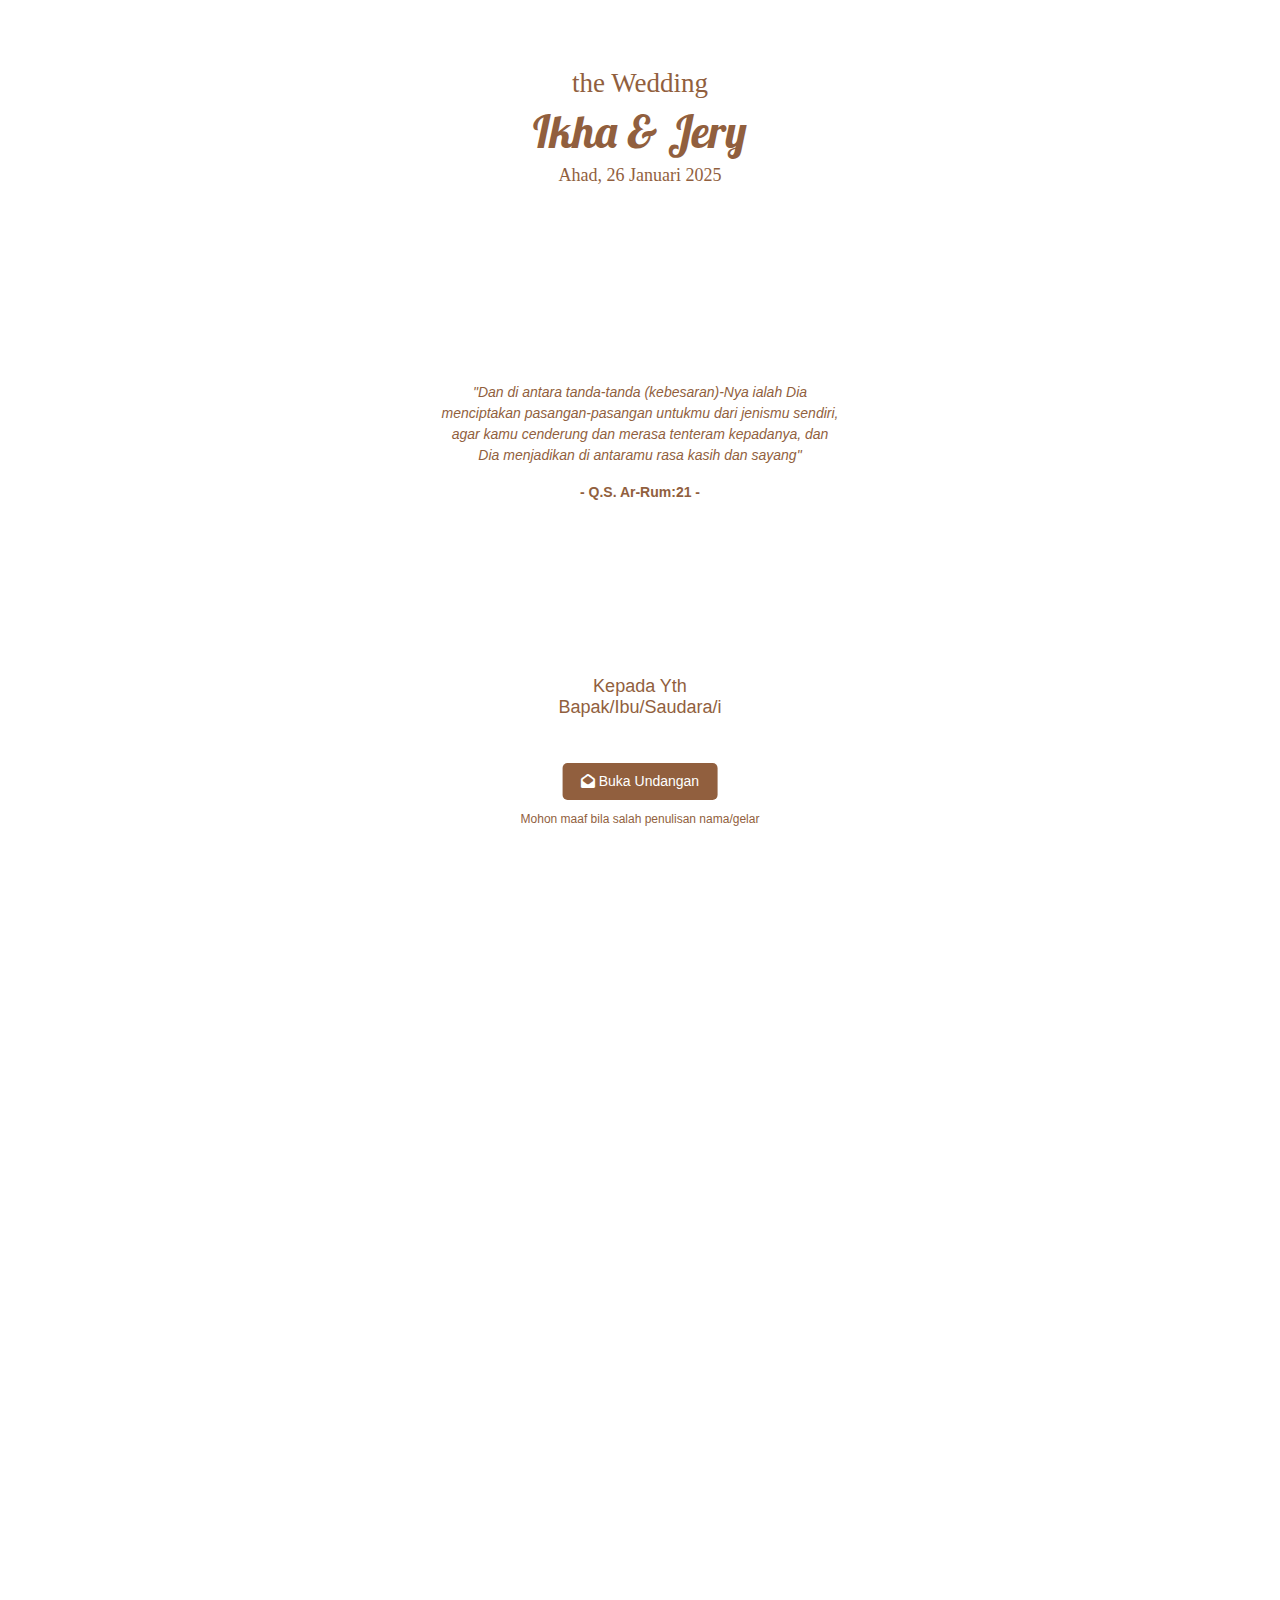
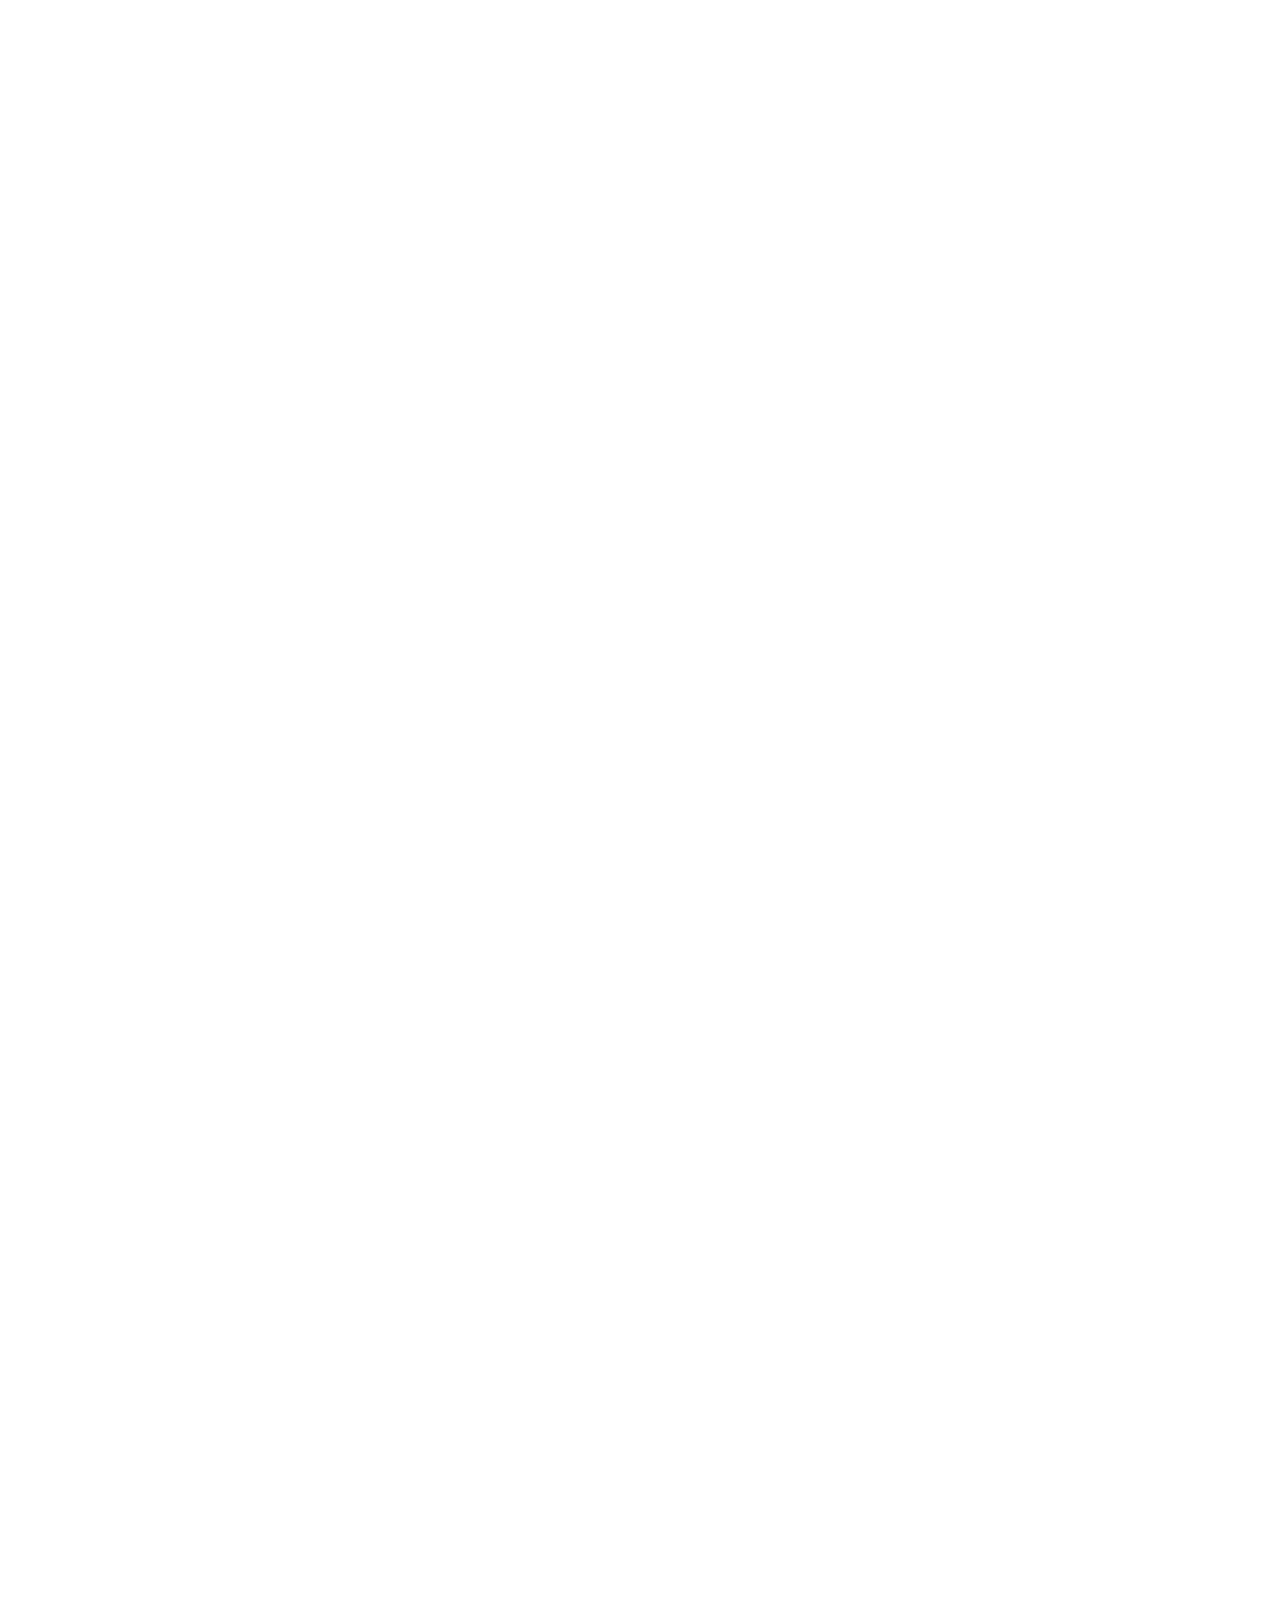
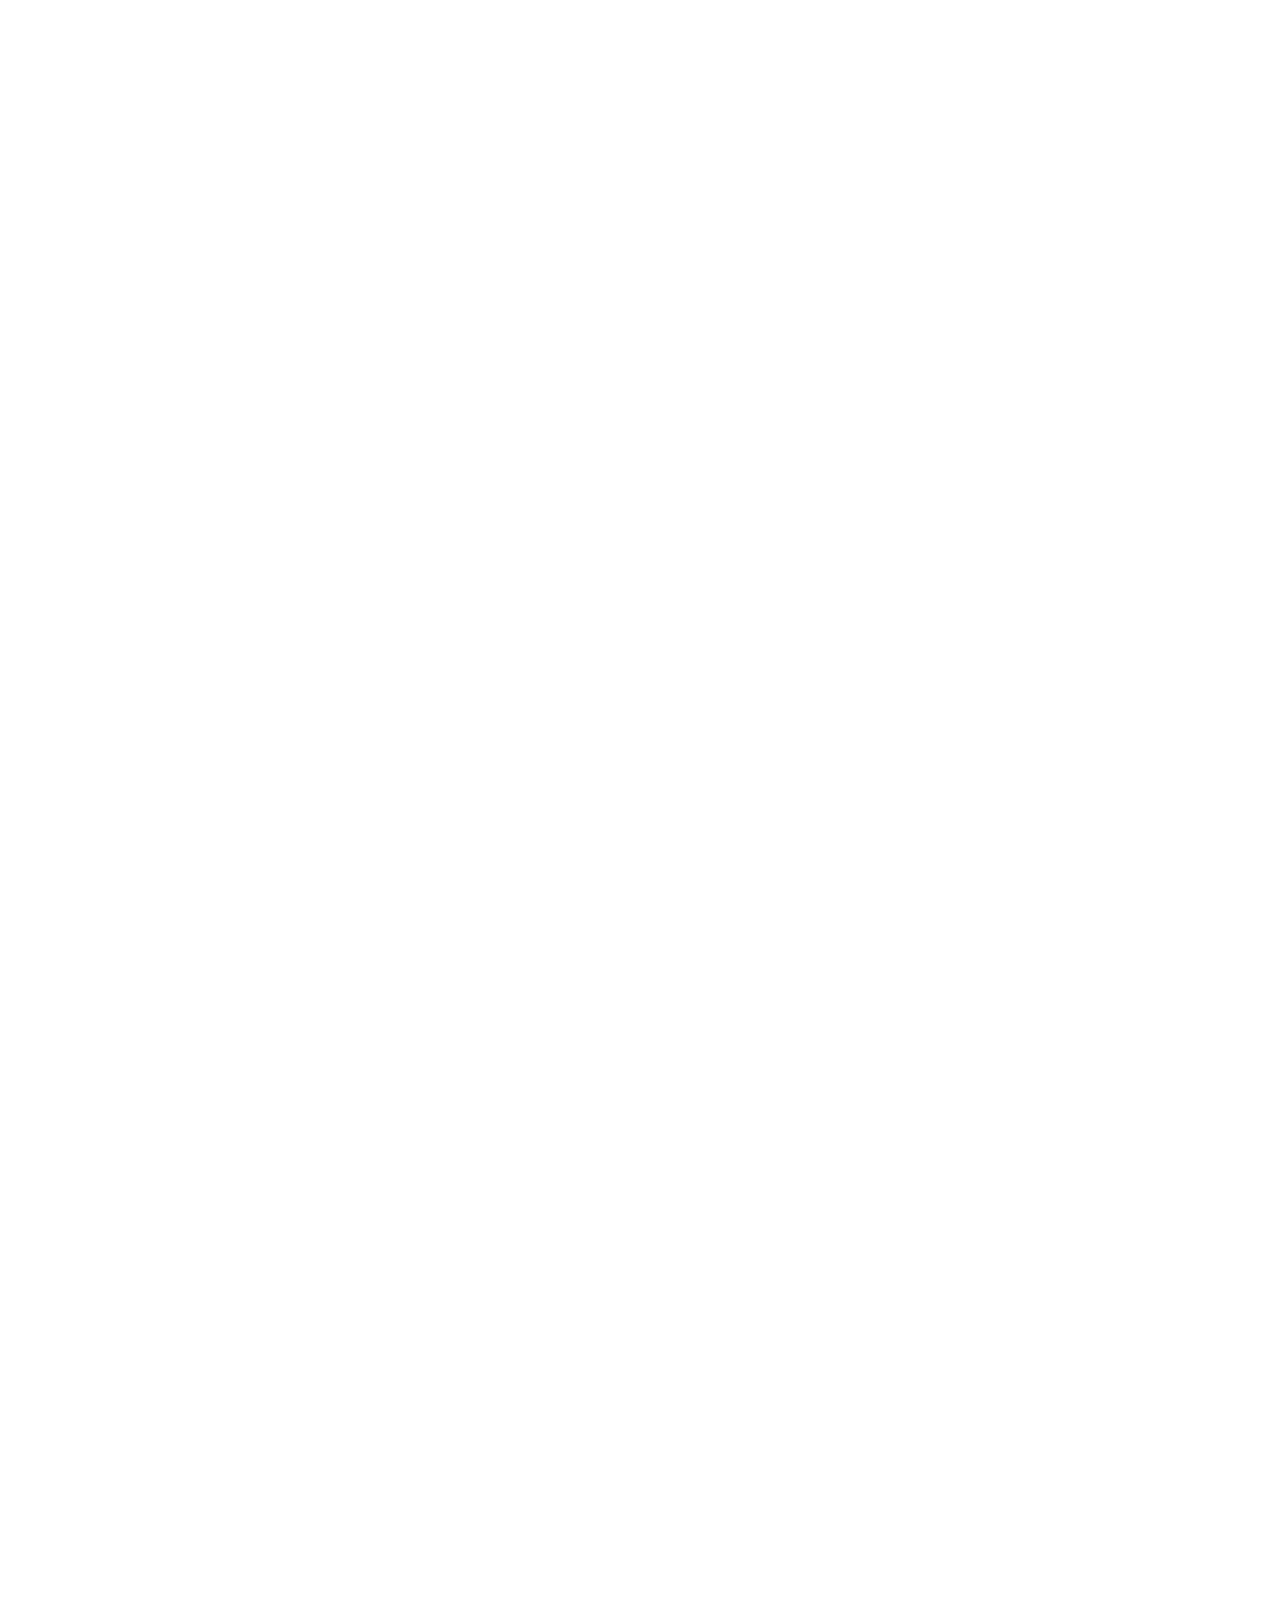
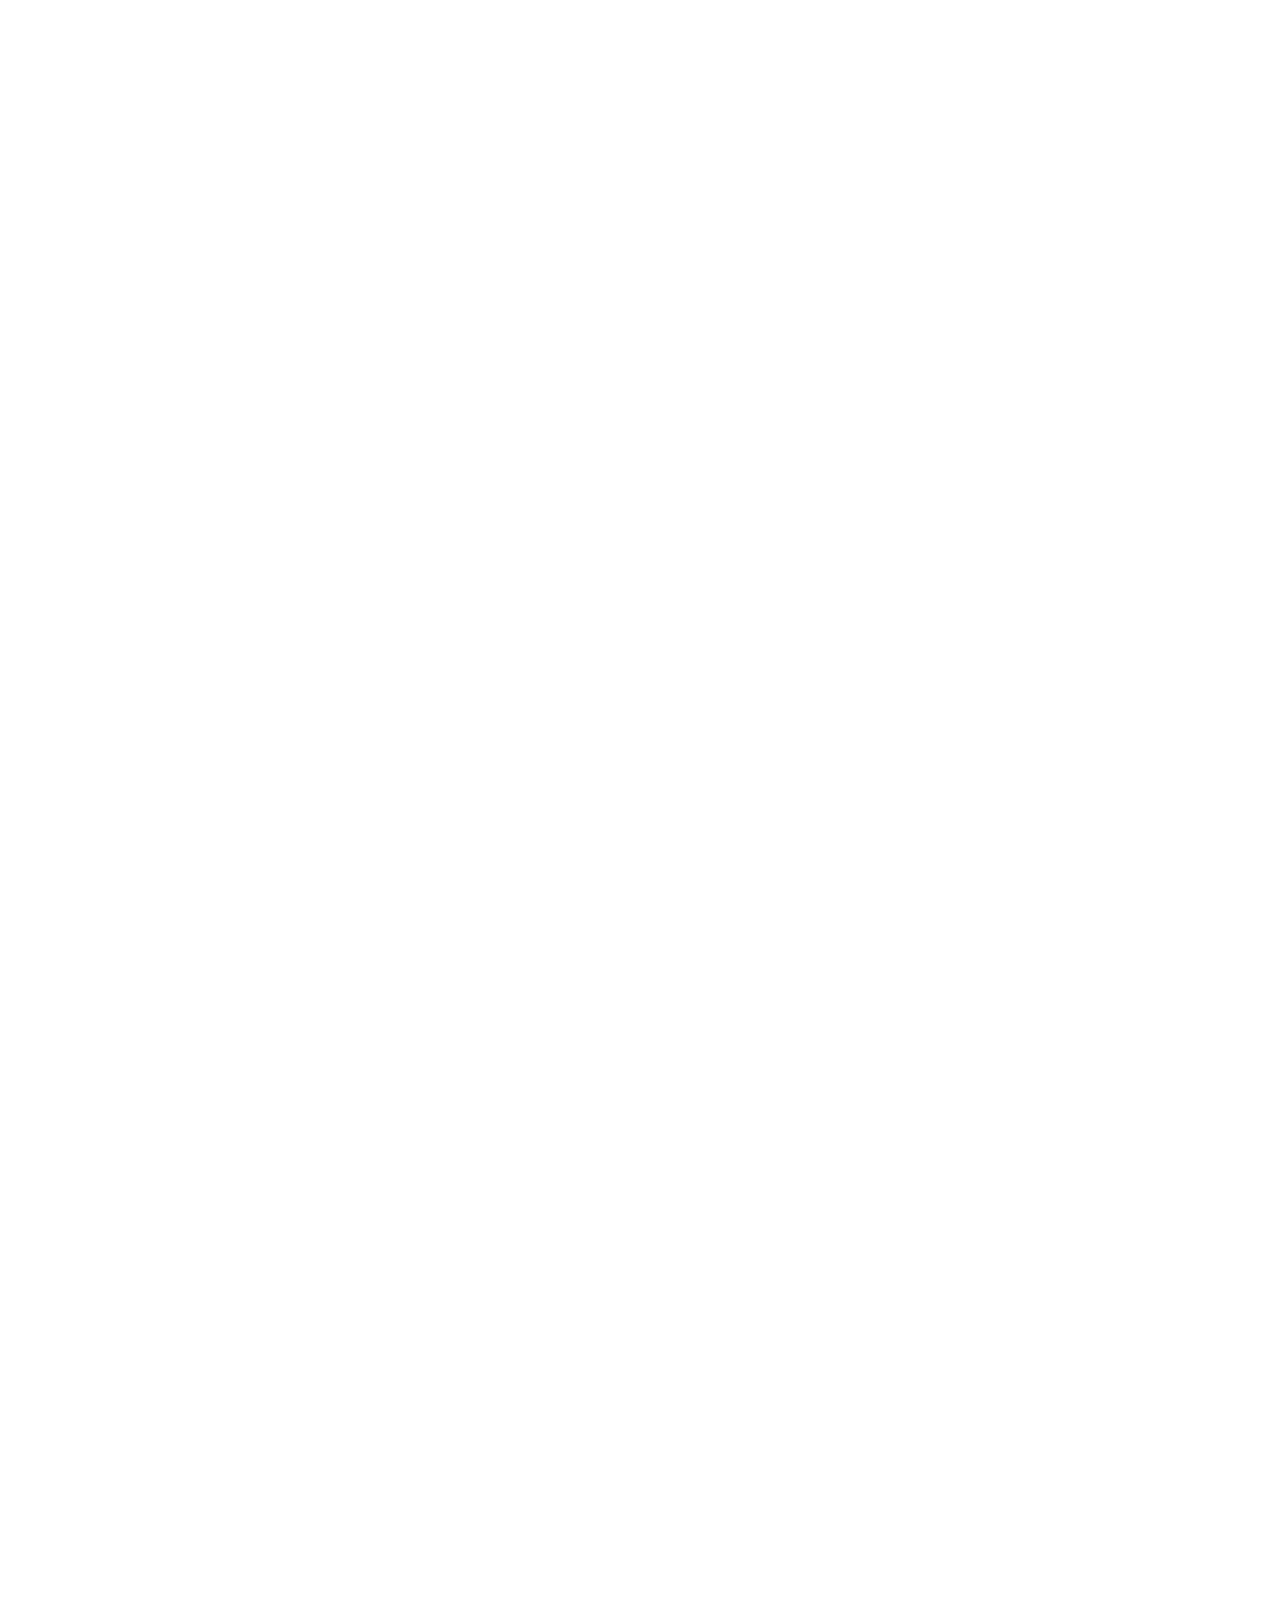
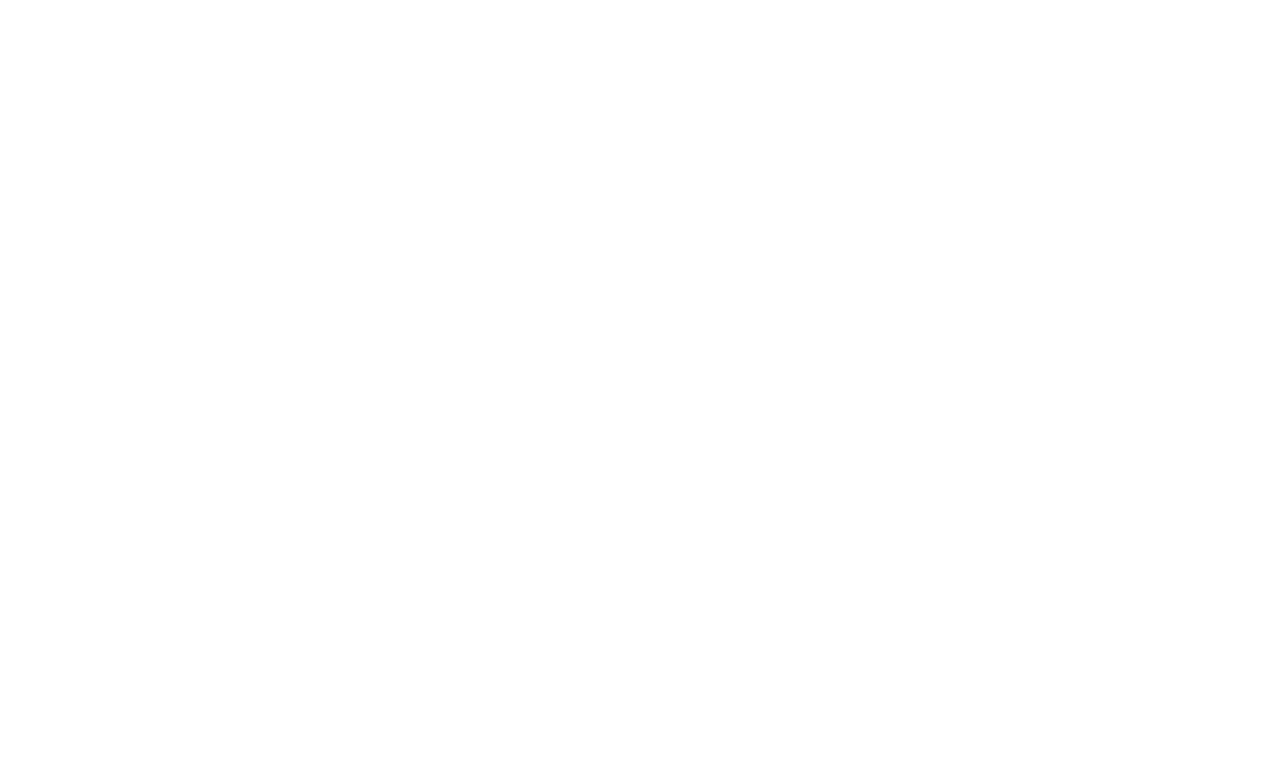
==== commit fb0d3dbe: "Update index.html" ====
--- a/index.html
+++ b/index.html
@@ -40,7 +40,7 @@
       <h2 id="recipient-name" class="transisi transisi-bawah" style="background-color: rgba(255, 255, 255, 0,5); border-radius: 3vh; padding: 10px; font-size: 18px; color:#915f3e; margin-bottom: 0px; "></h2>
       <button id="open-music-btn" class="btn btn-dark mt-3 transisi transisi-atas" onclick="showFrame1()"><i class="fas fa-envelope-open" style="font-size: 14px;"> </i>  Buka Undangan</button>
       <p><p>
-      <h5 style="font-size: 12px; color:#915f3e; margin-top: 0px;">Mohon maaf bila salah penulisan nama/gelar</h5>
+      <h5 style="font-size: 12px; color:#915f3e; margin-bottom: 20px;">Mohon maaf bila salah penulisan nama/gelar</h5>
       <p></p>
   </div>
 </div>
